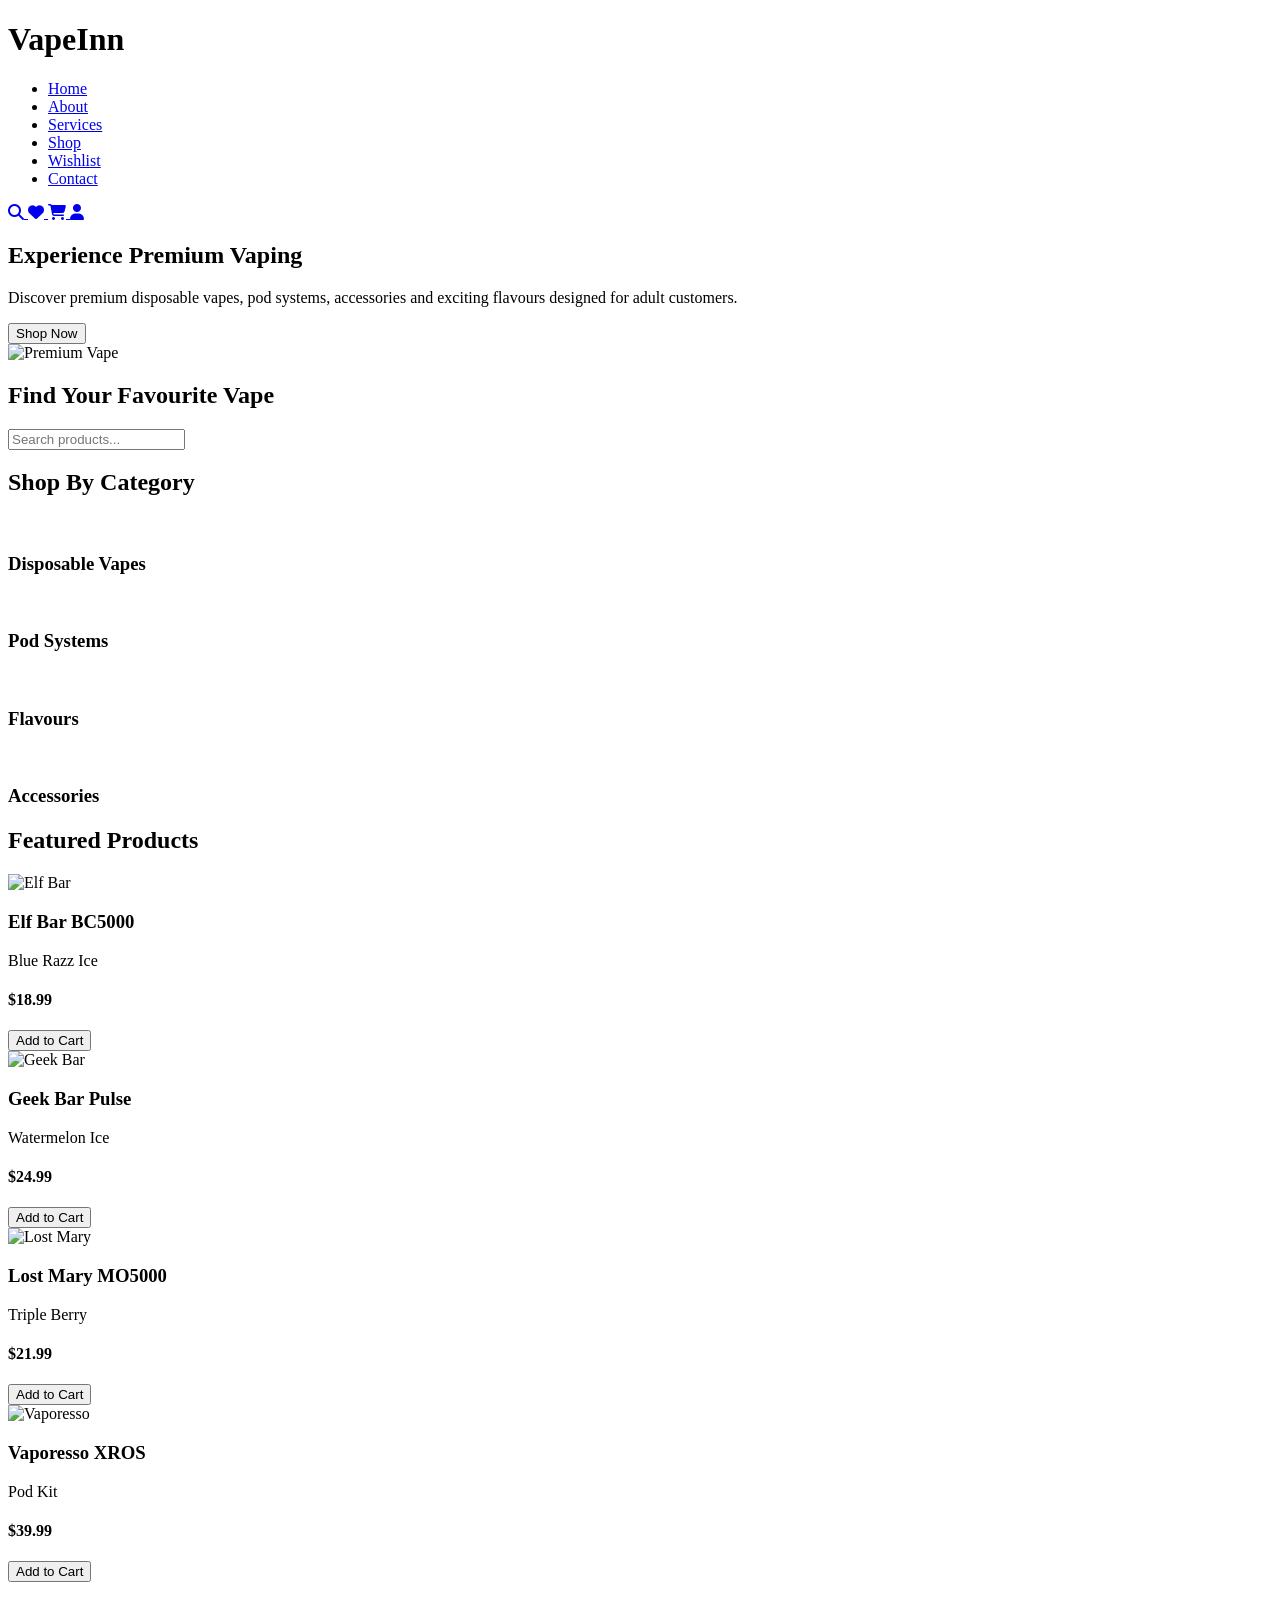
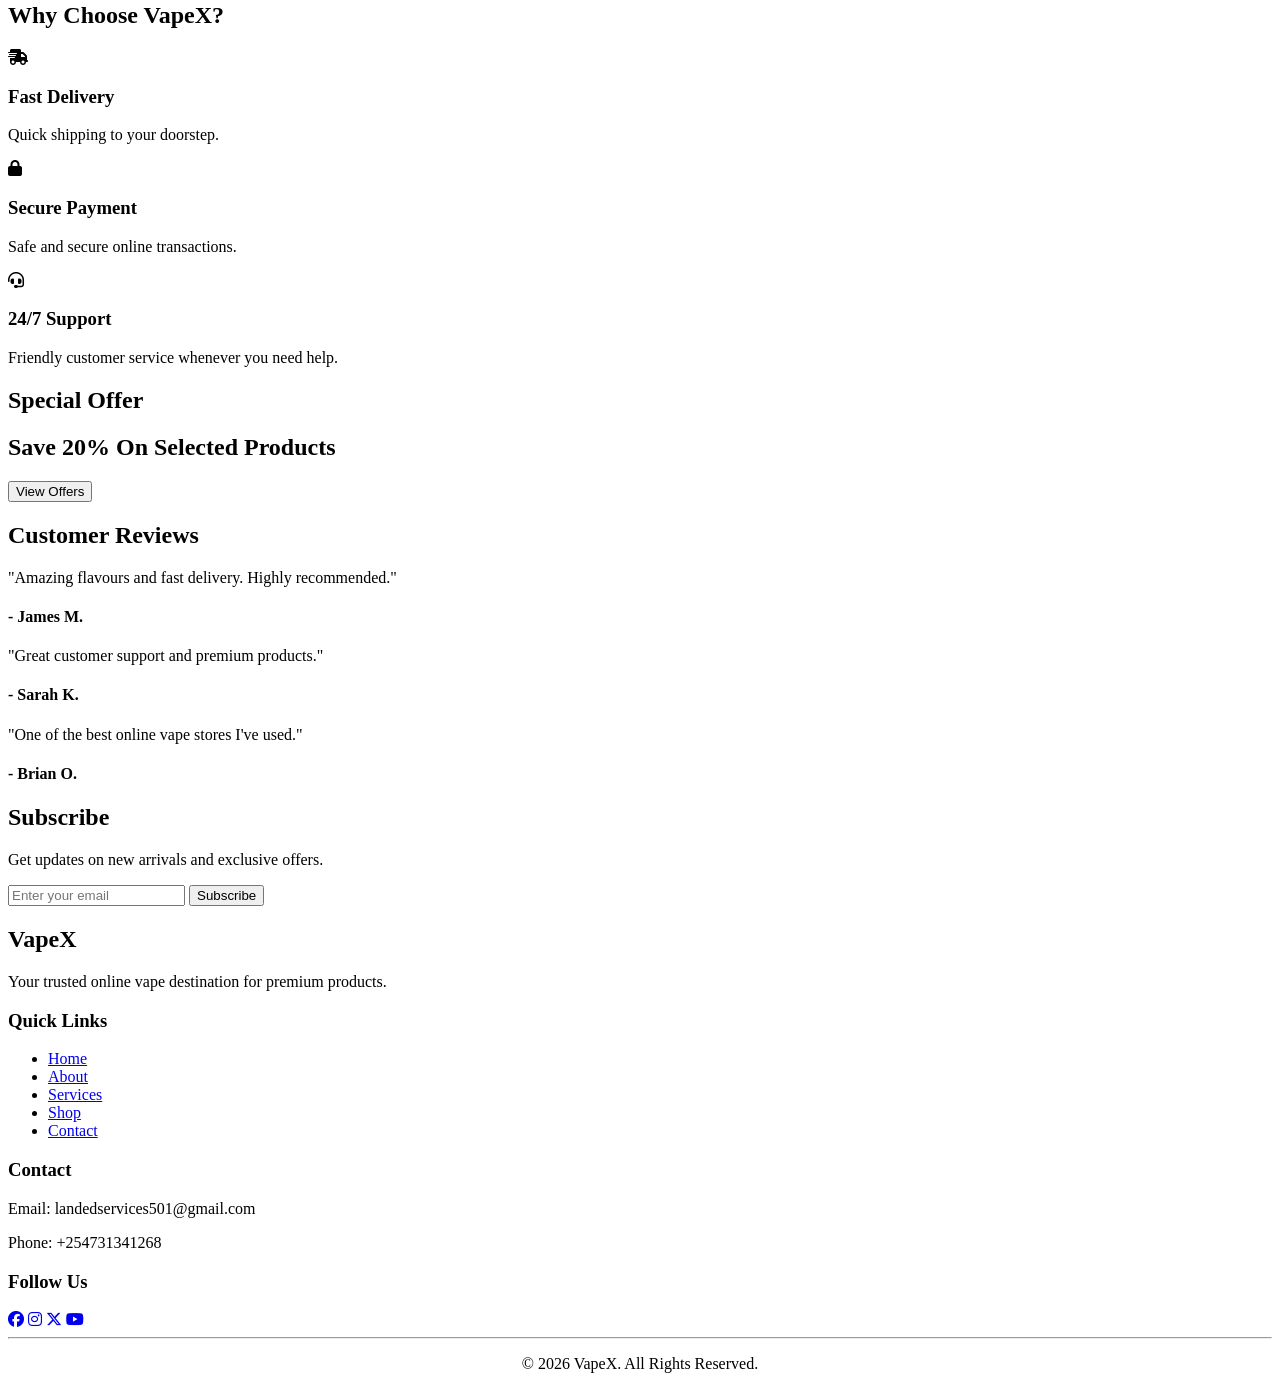
==== index.html @ 037d100e "Created a indx file and added some code in it" ====
<!DOCTYPE html>
<html lang="en">
<head>
    <meta charset="UTF-8">
    <meta name="viewport" content="width=device-width, initial-scale=1.0">
    <title>VapeInn - Premium Vape Store</title>

    <link rel="stylesheet" href="css/style.css">    <!-- Font Awesome -->
    <link rel="stylesheet" href="https://cdnjs.cloudflare.com/ajax/libs/font-awesome/6.5.2/css/all.min.css">

    <!-- Google Font -->
    <link href="https://fonts.googleapis.com/css2?family=Poppins:wght@300;400;500;600;700&display=swap" rel="stylesheet">
</head>

<body>

<!-- ================= HEADER ================= -->

<header>

    <div class="logo">
        <h1>VapeInn</h1>
    </div>

    <nav>

        <ul>

            <li><a href="index.html">Home</a></li>

            <li><a href="about.html">About</a></li>

            <li><a href="services.html">Services</a></li>

            <li><a href="shop.html">Shop</a></li>

            <li><a href="wishlist.html">Wishlist</a></li>

            <li><a href="contact.html">Contact</a></li>

        </ul>

    </nav>

    <div class="header-icons">

        <a href="#">
            <i class="fas fa-search"></i>
        </a>

        <a href="wishlist.html">
            <i class="fas fa-heart"></i>
        </a>

        <a href="cart.html">
            <i class="fas fa-shopping-cart"></i>
        </a>

        <a href="login.html">
            <i class="fas fa-user"></i>
        </a>

    </div>

</header>

<section class="hero">

    <div class="hero-text">

        <h1>Experience Premium Vaping</h1>

        <p>
            Discover premium disposable vapes, pod systems,
            accessories and exciting flavours designed for adult customers.
        </p>

        <a href="shop.html">
            <button>Shop Now</button>
        </a>

    </div>

    <div class="hero-image">

        <img src="images/f7c59d600135979dc2bae67d00e0e4b2.jpg" alt="Premium Vape">

    </div>

</section>

<!-- ================= SEARCH ================= -->

<section class="search-section">

    <h2>Find Your Favourite Vape</h2>

    <input
        type="text"
        placeholder="Search products..."
        id="search">

</section>

<!-- ================= CATEGORIES ================= -->

<section class="categories">

    <h2>Shop By Category</h2>

    <div class="category-container">

        <div class="category-card">
            <img src="images/disposal vapes.jpg" alt="">
            <h3>Disposable Vapes</h3>
        </div>

        <div class="category-card">
            <img src="images/pod vapes.jpg" alt="">
            <h3>Pod Systems</h3>
        </div>

        <div class="category-card">
            <img src="images/flavours.jpg" alt="">
            <h3>Flavours</h3>
        </div>

        <div class="category-card">
            <img src="images/accessories.jpg" alt="">
            <h3>Accessories</h3>
        </div>

    </div>

</section>

<!-- ================= FEATURED PRODUCTS ================= -->

<section class="featured-products">

    <h2>Featured Products</h2>

    <div class="products">

        <!-- Product 1 -->

        <article class="product-card">

            <img src="images/Elf Bar BC5000 Blue Razz Ice.jpg" alt="Elf Bar">

            <h3>Elf Bar BC5000</h3>

            <p>Blue Razz Ice</p>

            <h4>$18.99</h4>

            <button>Add to Cart</button>

        </article>

        <!-- Product 2 -->

        <article class="product-card">

            <img src="images/Geek Bar Pulse 7500 Watermelon Ice.jpg" alt="Geek Bar">

            <h3>Geek Bar Pulse</h3>

            <p>Watermelon Ice</p>

            <h4>$24.99</h4>

            <button>Add to Cart</button>

        </article>

        <!-- Product 3 -->

        <article class="product-card">

            <img src="images/Lost Mary Ultrasonic 35K Disposable Vape (5%, 35000 Puffs).jpg" alt="Lost Mary">

            <h3>Lost Mary MO5000</h3>

            <p>Triple Berry</p>

            <h4>$21.99</h4>

            <button>Add to Cart</button>

        </article>

        <!-- Product 4 -->

        <article class="product-card">

            <img src="images/Vaporesso XROS 3 Nano Pod System Kit _ Vape Starter Kit.jpg" alt="Vaporesso">

            <h3>Vaporesso XROS</h3>

            <p>Pod Kit</p>

            <h4>$39.99</h4>

            <button>Add to Cart</button>

        </article>

    </div>

</section>

<!-- ================= WHY CHOOSE US ================= -->

<section class="why-us">

    <h2>Why Choose VapeX?</h2>

    <div class="features">

        <div class="feature">

            <i class="fas fa-shipping-fast"></i>

            <h3>Fast Delivery</h3>

            <p>Quick shipping to your doorstep.</p>

        </div>

        <div class="feature">

            <i class="fas fa-lock"></i>

            <h3>Secure Payment</h3>

            <p>Safe and secure online transactions.</p>

        </div>

        <div class="feature">

            <i class="fas fa-headset"></i>

            <h3>24/7 Support</h3>

            <p>Friendly customer service whenever you need help.</p>

        </div>

    </div>

</section>

<!-- ================= SPECIAL OFFER ================= -->

<section class="offer">

    <h2>Special Offer</h2>

    <h1>Save 20% On Selected Products</h1>

    <a href="shop.html">

        <button>View Offers</button>

    </a>

</section>

<!-- ================= TESTIMONIALS ================= -->

<section class="testimonials">

    <h2>Customer Reviews</h2>

    <div class="testimonial-container">

        <div class="testimonial">

            <p>
                "Amazing flavours and fast delivery.
                Highly recommended."
            </p>

            <h4>- James M.</h4>

        </div>

        <div class="testimonial">

            <p>
                "Great customer support and premium products."
            </p>

            <h4>- Sarah K.</h4>

        </div>

        <div class="testimonial">

            <p>
                "One of the best online vape stores I've used."
            </p>

            <h4>- Brian O.</h4>

        </div>

    </div>

</section>

<!-- ================= NEWSLETTER ================= -->

<section class="newsletter">

    <h2>Subscribe</h2>

    <p>
        Get updates on new arrivals and exclusive offers.
    </p>

    <form>

        <input
            type="email"
            placeholder="Enter your email">

        <button type="submit">

            Subscribe

        </button>

    </form>

</section>

<!-- ================= FOOTER ================= -->

<footer>

    <div class="footer-about">

        <h2>VapeX</h2>

        <p>
            Your trusted online vape destination for premium products.
        </p>

    </div>

    <div class="footer-links">

        <h3>Quick Links</h3>

        <ul>

            <li><a href="index.html">Home</a></li>

            <li><a href="about.html">About</a></li>

            <li><a href="services.html">Services</a></li>

            <li><a href="shop.html">Shop</a></li>

            <li><a href="contact.html">Contact</a></li>

        </ul>

    </div>

    <div class="footer-contact">

        <h3>Contact</h3>

        <p>Email: landedservices501@gmail.com</p>

        <p>Phone: +254731341268</p>

    </div>

    <div class="footer-social">

        <h3>Follow Us</h3>

        <a href="#"><i class="fab fa-facebook"></i></a>

        <a href="#"><i class="fab fa-instagram"></i></a>

        <a href="#"><i class="fab fa-x-twitter"></i></a>

        <a href="#"><i class="fab fa-youtube"></i></a>

    </div>

    <hr>

    <p align="center">
        © 2026 VapeX. All Rights Reserved.
    </p>

</footer>

</body>
</html>
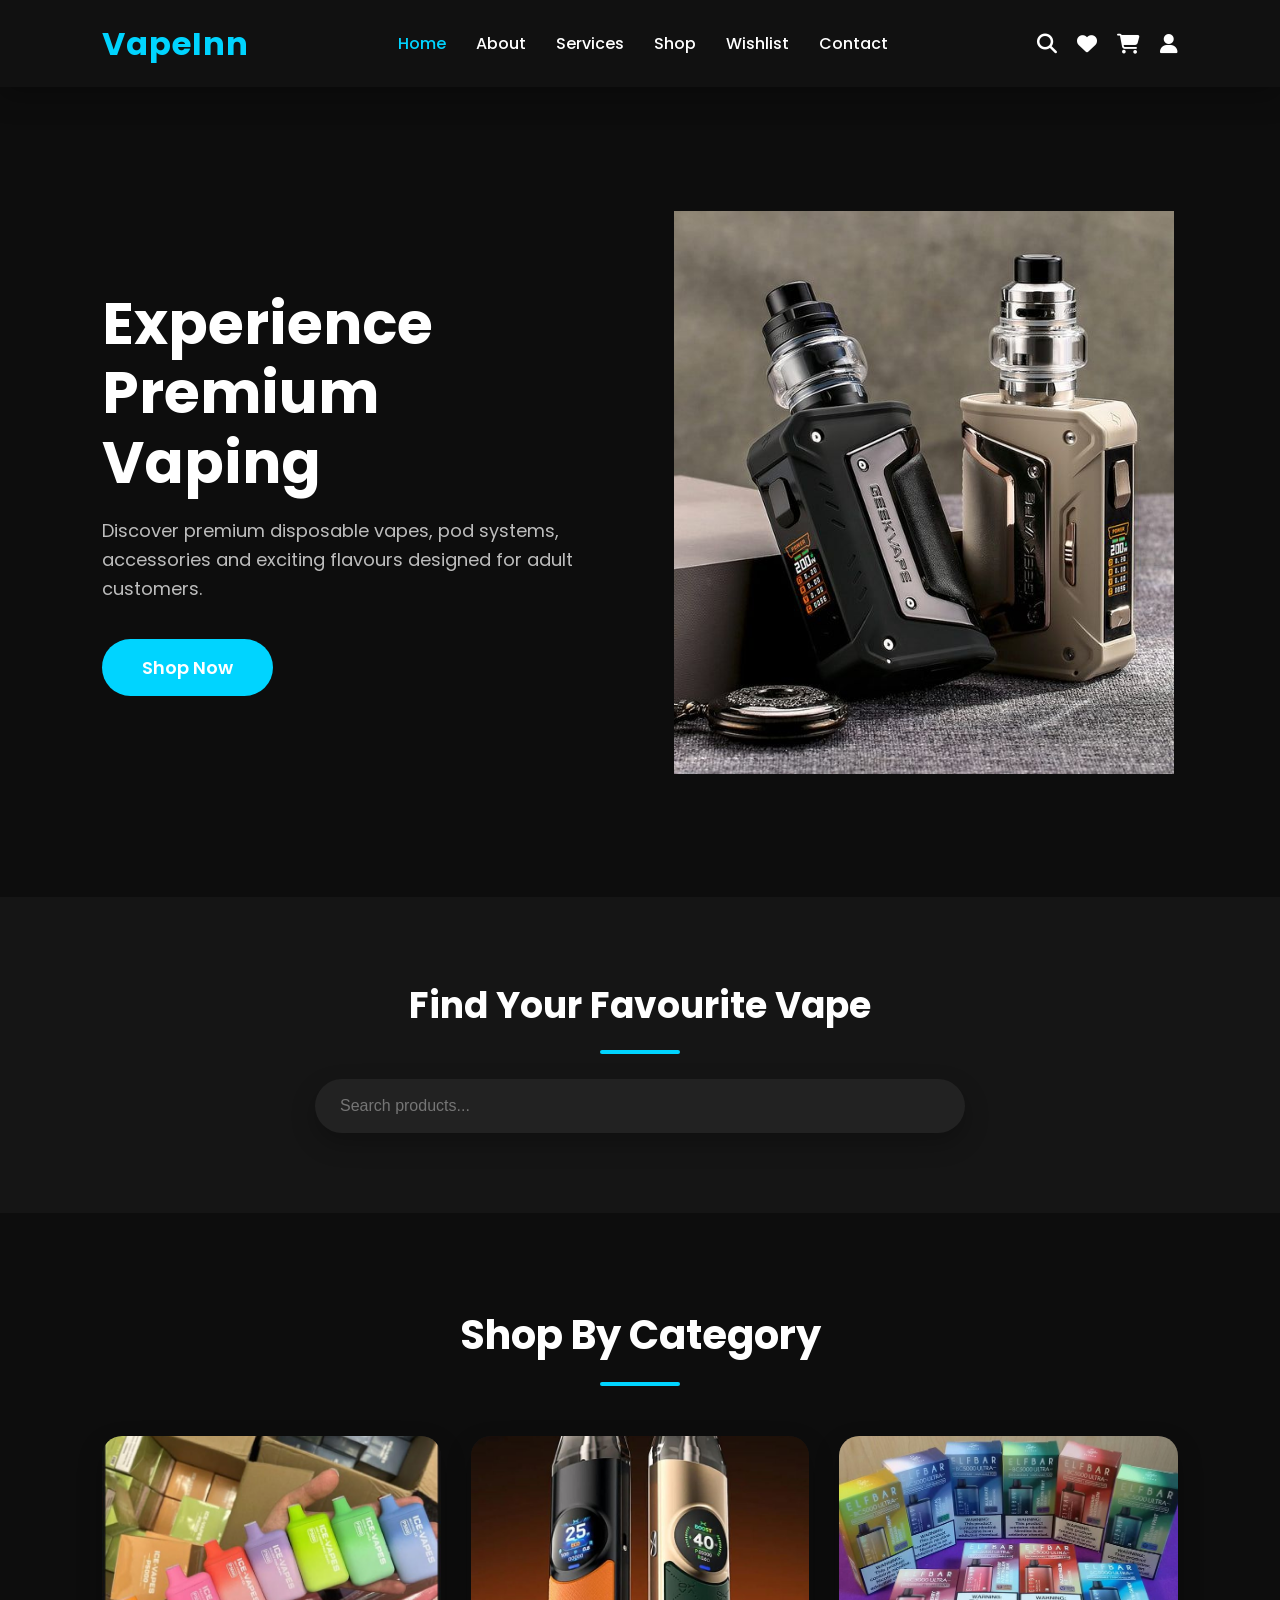
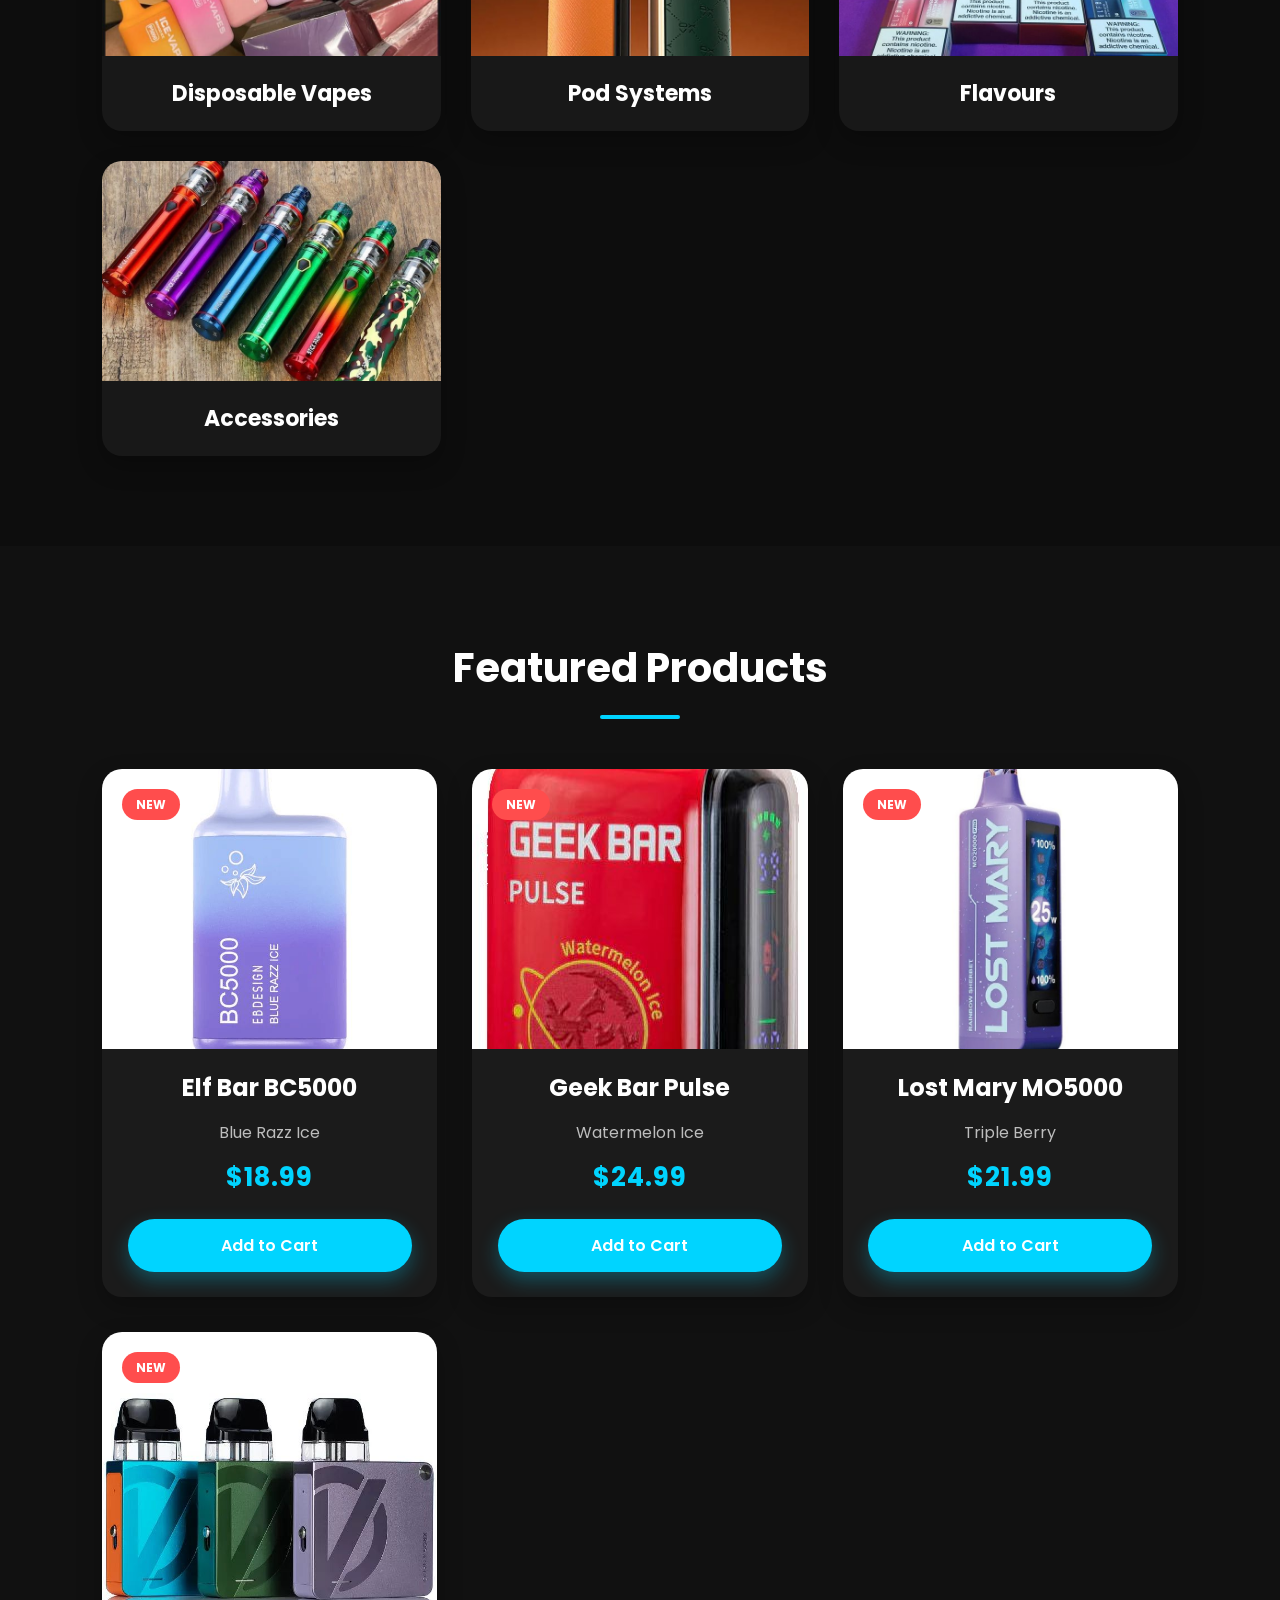
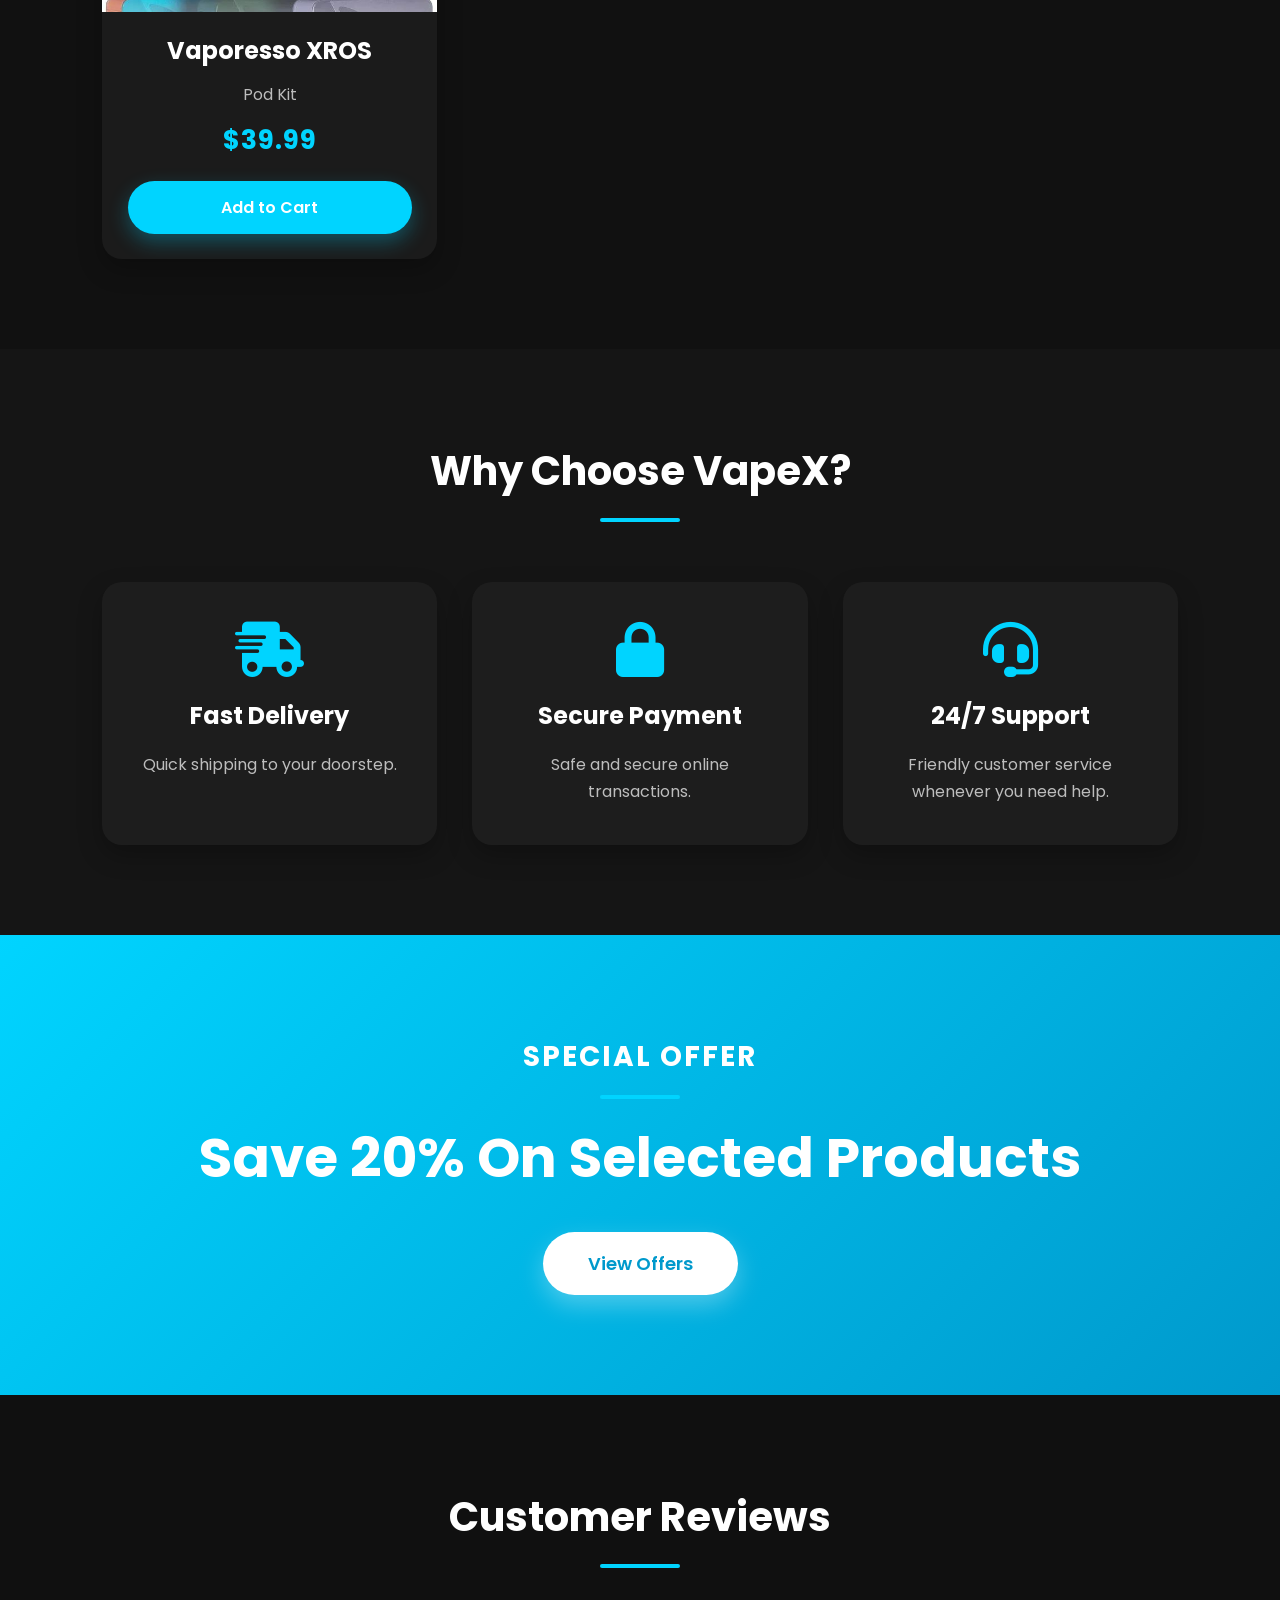
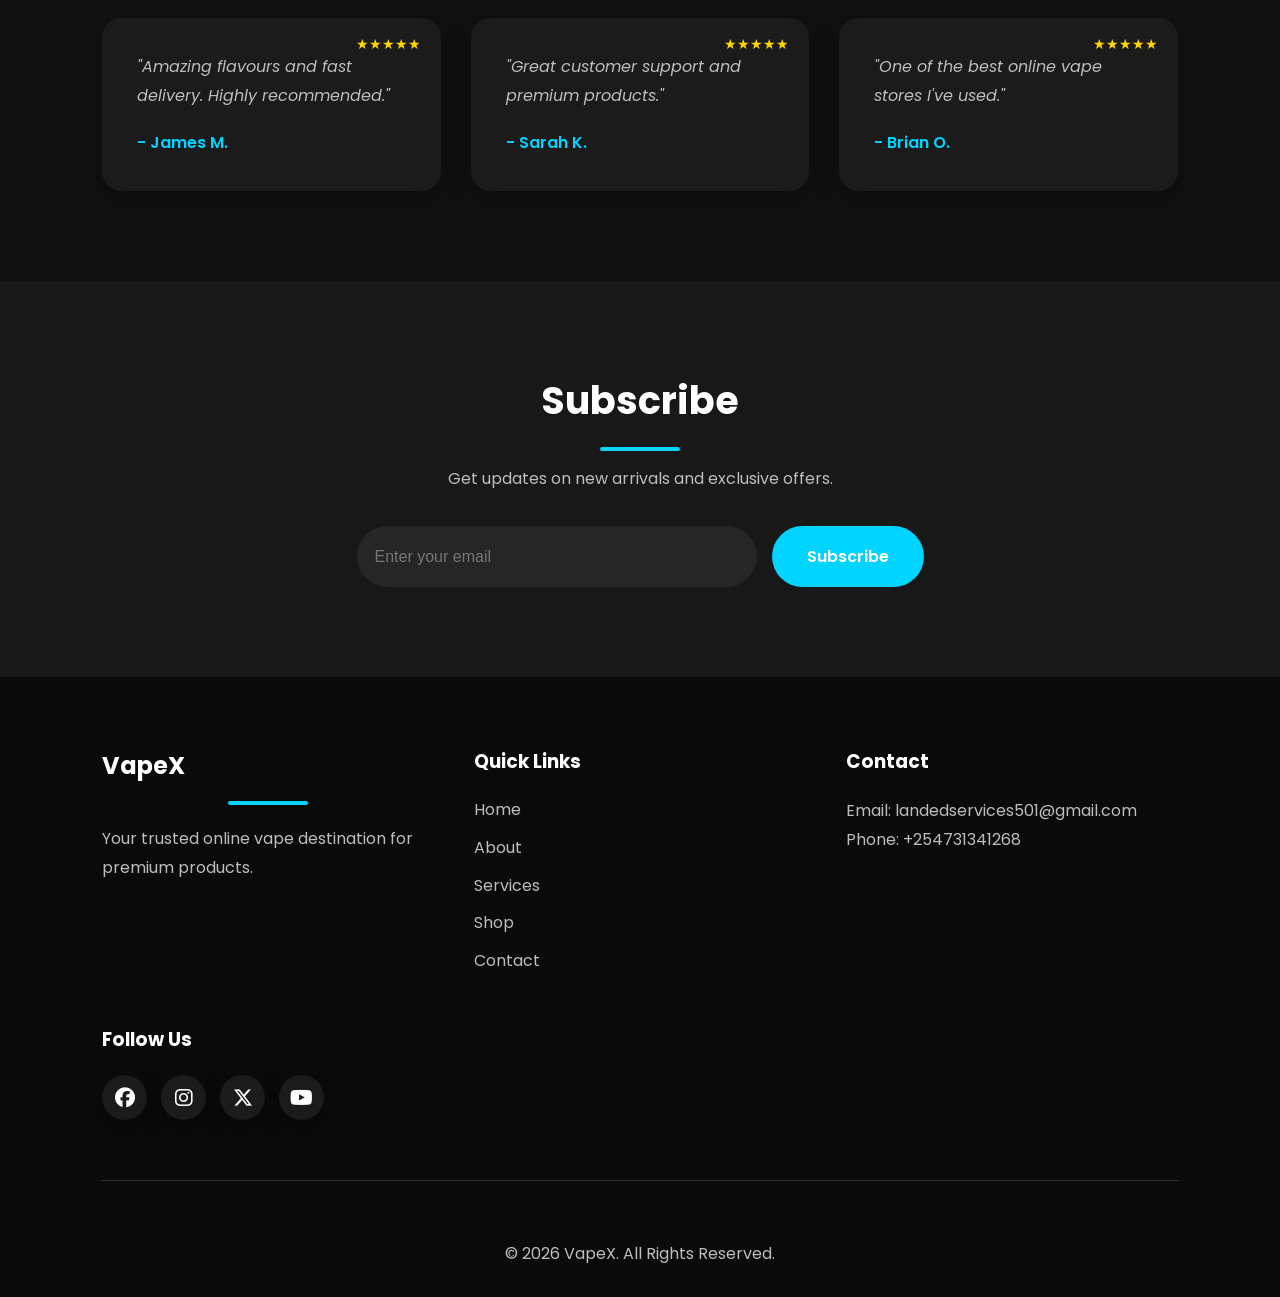
==== commit e7701657: "Added a connector for script.js" ====
--- a/index.html
+++ b/index.html
@@ -402,6 +402,6 @@
     </p>
 
 </footer>
-
+<script src="js/script.js"></script>
 </body>
 </html>
--- a/css/style.css
+++ b/css/style.css
@@ -0,0 +1,1558 @@
+/* ===================================
+   GOOGLE FONT
+=================================== */
+@import url('https://fonts.googleapis.com/css2?family=Poppins:wght@300;400;500;600;700;800&display=swap');
+
+/* ===================================
+   CSS VARIABLES
+=================================== */
+:root{
+    --primary:#00d4ff;
+    --secondary:#0099cc;
+    --dark:#0d0d0d;
+    --dark-light:#1a1a1a;
+    --white:#ffffff;
+    --gray:#bdbdbd;
+    --light:#f5f5f5;
+    --shadow:0 10px 25px rgba(0,0,0,.25);
+    --transition:.3s ease;
+}
+
+/* ===================================
+   RESET
+=================================== */
+*{
+    margin:0;
+    padding:0;
+    box-sizing:border-box;
+}
+
+html{
+    scroll-behavior:smooth;
+}
+
+body{
+    font-family:'Poppins',sans-serif;
+    background:var(--dark);
+    color:var(--white);
+    line-height:1.6;
+}
+
+img{
+    width:100%;
+    display:block;
+}
+
+a{
+    text-decoration:none;
+    color:inherit;
+}
+
+ul{
+    list-style:none;
+}
+
+button{
+    cursor:pointer;
+    border:none;
+    font-family:inherit;
+}
+
+/* ===================================
+   HEADER
+=================================== */
+header{
+    width:100%;
+    display:flex;
+    justify-content:space-between;
+    align-items:center;
+    padding:18px 8%;
+    background:#111;
+    position:sticky;
+    top:0;
+    z-index:1000;
+    box-shadow:var(--shadow);
+}
+
+/* Logo */
+.logo h1{
+    color:var(--primary);
+    font-size:32px;
+    font-weight:700;
+    letter-spacing:1px;
+}
+
+/* ===================================
+   NAVIGATION
+=================================== */
+
+nav ul{
+    display:flex;
+    gap:30px;
+}
+
+nav ul li a{
+    color:white;
+    font-size:16px;
+    font-weight:500;
+    transition:var(--transition);
+    position:relative;
+}
+
+/* Hover underline */
+
+nav ul li a::after{
+    content:"";
+    position:absolute;
+    left:0;
+    bottom:-6px;
+    width:0;
+    height:2px;
+    background:var(--primary);
+    transition:.3s;
+}
+
+nav ul li a:hover::after{
+    width:100%;
+}
+
+nav ul li a:hover{
+    color:var(--primary);
+}
+
+/* ===================================
+   HEADER ICONS
+=================================== */
+
+.header-icons{
+    display:flex;
+    gap:20px;
+}
+
+.header-icons a{
+    color:white;
+    font-size:20px;
+    transition:var(--transition);
+}
+
+.header-icons a:hover{
+    color:var(--primary);
+    transform:translateY(-3px);
+}
+
+/* ===================================
+   HERO SECTION
+=================================== */
+
+.hero{
+    display:flex;
+    justify-content:space-between;
+    align-items:center;
+    min-height:90vh;
+    padding:60px 8%;
+    gap:60px;
+}
+
+.hero-text{
+    flex:1;
+}
+
+.hero-text h1{
+    font-size:58px;
+    line-height:1.2;
+    margin-bottom:20px;
+}
+
+.hero-text p{
+    color:var(--gray);
+    font-size:18px;
+    margin-bottom:35px;
+    max-width:550px;
+}
+
+/* Hero Button */
+
+.hero-text button{
+    background:var(--primary);
+    color:white;
+    padding:15px 40px;
+    border-radius:40px;
+    font-size:18px;
+    font-weight:600;
+    transition:var(--transition);
+}
+
+.hero-text button:hover{
+    background:var(--secondary);
+    transform:translateY(-4px);
+}
+
+/* Hero Image */
+
+.hero-image{
+    flex:1;
+    display:flex;
+    justify-content:center;
+}
+
+.hero-image img{
+    max-width:500px;
+    animation:float 4s ease-in-out infinite;
+}
+
+/* Floating Animation */
+
+@keyframes float{
+
+    0%{
+        transform:translateY(0);
+    }
+
+    50%{
+        transform:translateY(-20px);
+    }
+
+    100%{
+        transform:translateY(0);
+    }
+
+}
+
+/* ===================================
+   RESPONSIVE DESIGN
+=================================== */
+
+@media(max-width:991px){
+
+    header{
+        flex-direction:column;
+        gap:20px;
+    }
+
+    nav ul{
+        gap:18px;
+        flex-wrap:wrap;
+        justify-content:center;
+    }
+
+    .hero{
+        flex-direction:column;
+        text-align:center;
+    }
+
+    .hero-text h1{
+        font-size:42px;
+    }
+
+    .hero-text p{
+        margin:auto;
+        margin-bottom:30px;
+    }
+
+    .hero-image img{
+        max-width:350px;
+    }
+
+}
+
+@media(max-width:576px){
+
+    .logo h1{
+        font-size:28px;
+    }
+
+    nav ul{
+        flex-direction:column;
+        gap:15px;
+    }
+
+    .hero{
+        padding:40px 5%;
+    }
+
+    .hero-text h1{
+        font-size:34px;
+    }
+
+    .hero-text p{
+        font-size:16px;
+    }
+
+    .hero-text button{
+        width:100%;
+    }
+
+}
+
+/* ===================================
+   SEARCH SECTION
+=================================== */
+
+.search-section{
+    padding:80px 8%;
+    text-align:center;
+    background:#151515;
+}
+
+.search-section h2{
+    font-size:36px;
+    margin-bottom:25px;
+    color:var(--white);
+}
+
+.search-section input{
+    width:100%;
+    max-width:650px;
+    padding:18px 25px;
+    border:none;
+    outline:none;
+    border-radius:50px;
+    font-size:16px;
+    background:#222;
+    color:#fff;
+    box-shadow:var(--shadow);
+    transition:var(--transition);
+}
+
+.search-section input:focus{
+    border:2px solid var(--primary);
+}
+
+/* ===================================
+   CATEGORIES
+=================================== */
+
+.categories{
+    padding:90px 8%;
+}
+
+.categories h2{
+    text-align:center;
+    font-size:40px;
+    margin-bottom:50px;
+}
+
+.category-container{
+    display:grid;
+    grid-template-columns:repeat(auto-fit,minmax(250px,1fr));
+    gap:30px;
+}
+
+.category-card{
+    background:#181818;
+    border-radius:20px;
+    overflow:hidden;
+    box-shadow:var(--shadow);
+    transition:var(--transition);
+    cursor:pointer;
+}
+
+.category-card:hover{
+    transform:translateY(-12px);
+}
+
+.category-card img{
+    height:220px;
+    object-fit:cover;
+}
+
+.category-card h3{
+    text-align:center;
+    padding:20px;
+    font-size:22px;
+}
+
+/* ===================================
+   FEATURED PRODUCTS
+=================================== */
+
+.featured-products{
+    padding:90px 8%;
+    background:#111;
+}
+
+.featured-products h2{
+    text-align:center;
+    font-size:40px;
+    margin-bottom:50px;
+}
+
+.products{
+    display:grid;
+    grid-template-columns:repeat(auto-fit,minmax(260px,1fr));
+    gap:35px;
+}
+
+/* Product Card */
+
+.product-card{
+
+    background:#1b1b1b;
+
+    border-radius:20px;
+
+    overflow:hidden;
+
+    box-shadow:var(--shadow);
+
+    transition:.4s;
+
+    text-align:center;
+
+    position:relative;
+
+}
+
+.product-card:hover{
+
+    transform:translateY(-12px);
+
+}
+
+.product-card img{
+
+    width:100%;
+
+    height:280px;
+
+    object-fit:cover;
+
+}
+
+.product-card h3{
+
+    margin-top:20px;
+
+    font-size:24px;
+
+}
+
+.product-card p{
+
+    color:var(--gray);
+
+    margin:12px 0;
+
+    font-size:16px;
+
+}
+
+.product-card h4{
+
+    color:var(--primary);
+
+    font-size:26px;
+
+    margin-bottom:20px;
+
+}
+
+/* Product Button */
+
+.product-card button{
+
+    width:85%;
+
+    margin-bottom:25px;
+
+    padding:14px;
+
+    border-radius:40px;
+
+    background:var(--primary);
+
+    color:white;
+
+    font-size:16px;
+
+    font-weight:600;
+
+    transition:var(--transition);
+
+}
+
+.product-card button:hover{
+
+    background:var(--secondary);
+
+}
+
+/* Product Badge */
+
+.product-card::before{
+
+    content:"NEW";
+
+    position:absolute;
+
+    top:20px;
+
+    left:20px;
+
+    background:#ff4d4d;
+
+    color:white;
+
+    padding:6px 14px;
+
+    border-radius:20px;
+
+    font-size:12px;
+
+    font-weight:bold;
+
+}
+
+/* ===================================
+   PRODUCT IMAGE ZOOM
+=================================== */
+
+.product-card{
+
+    overflow:hidden;
+
+}
+
+.product-card img{
+
+    transition:.4s;
+
+}
+
+.product-card:hover img{
+
+    transform:scale(1.08);
+
+}
+
+/* ===================================
+   RESPONSIVE
+=================================== */
+
+@media(max-width:991px){
+
+.search-section h2{
+
+    font-size:30px;
+
+}
+
+.categories h2{
+
+    font-size:34px;
+
+}
+
+.featured-products h2{
+
+    font-size:34px;
+
+}
+
+}
+
+@media(max-width:768px){
+
+.category-container{
+
+    grid-template-columns:repeat(auto-fit,minmax(220px,1fr));
+
+}
+
+.products{
+
+    grid-template-columns:repeat(auto-fit,minmax(220px,1fr));
+
+}
+
+.product-card img{
+
+    height:240px;
+
+}
+
+}
+
+@media(max-width:576px){
+
+.search-section{
+
+    padding:60px 5%;
+
+}
+
+.categories{
+
+    padding:60px 5%;
+
+}
+
+.featured-products{
+
+    padding:60px 5%;
+
+}
+
+.search-section input{
+
+    font-size:15px;
+
+}
+
+.category-card h3{
+
+    font-size:20px;
+
+}
+
+.product-card h3{
+
+    font-size:22px;
+
+}
+
+.product-card h4{
+
+    font-size:22px;
+
+}
+
+.product-card button{
+
+    width:90%;
+
+}
+
+}
+
+/* ===================================
+   WHY CHOOSE US
+=================================== */
+
+.why-us{
+    padding:90px 8%;
+    background:#151515;
+    text-align:center;
+}
+
+.why-us h2{
+    font-size:40px;
+    margin-bottom:60px;
+}
+
+.features{
+    display:grid;
+    grid-template-columns:repeat(auto-fit,minmax(280px,1fr));
+    gap:35px;
+}
+
+.feature{
+    background:#1d1d1d;
+    padding:40px 30px;
+    border-radius:20px;
+    transition:var(--transition);
+    box-shadow:var(--shadow);
+}
+
+.feature:hover{
+    transform:translateY(-10px);
+}
+
+.feature i{
+    font-size:55px;
+    color:var(--primary);
+    margin-bottom:20px;
+}
+
+.feature h3{
+    font-size:24px;
+    margin-bottom:15px;
+}
+
+.feature p{
+    color:var(--gray);
+    font-size:16px;
+    line-height:1.7;
+}
+
+/* ===================================
+   SPECIAL OFFER
+=================================== */
+
+.offer{
+    padding:100px 8%;
+    text-align:center;
+    background:linear-gradient(135deg,#00d4ff,#0099cc);
+    color:white;
+}
+
+.offer h2{
+    font-size:28px;
+    margin-bottom:15px;
+    text-transform:uppercase;
+    letter-spacing:2px;
+}
+
+.offer h1{
+    font-size:55px;
+    margin-bottom:30px;
+    font-weight:700;
+}
+
+.offer button{
+    padding:18px 45px;
+    background:white;
+    color:#0099cc;
+    border:none;
+    border-radius:50px;
+    font-size:18px;
+    font-weight:600;
+    transition:var(--transition);
+}
+
+.offer button:hover{
+    background:#111;
+    color:white;
+    transform:translateY(-4px);
+}
+
+/* ===================================
+   TESTIMONIALS
+=================================== */
+
+.testimonials{
+    padding:90px 8%;
+    background:#101010;
+}
+
+.testimonials h2{
+    text-align:center;
+    font-size:40px;
+    margin-bottom:50px;
+}
+
+.testimonial-container{
+    display:grid;
+    grid-template-columns:repeat(auto-fit,minmax(300px,1fr));
+    gap:30px;
+}
+
+.testimonial{
+    background:#1b1b1b;
+    padding:35px;
+    border-radius:20px;
+    box-shadow:var(--shadow);
+    transition:var(--transition);
+}
+
+.testimonial:hover{
+    transform:translateY(-10px);
+}
+
+.testimonial p{
+    color:var(--gray);
+    font-style:italic;
+    margin-bottom:20px;
+    line-height:1.8;
+}
+
+.testimonial h4{
+    color:var(--primary);
+    font-weight:600;
+}
+
+/* ===================================
+   NEWSLETTER
+=================================== */
+
+.newsletter{
+    padding:90px 8%;
+    text-align:center;
+    background:#181818;
+}
+
+.newsletter h2{
+    font-size:38px;
+    margin-bottom:15px;
+}
+
+.newsletter p{
+    color:var(--gray);
+    margin-bottom:35px;
+}
+
+.newsletter form{
+    display:flex;
+    justify-content:center;
+    flex-wrap:wrap;
+    gap:15px;
+}
+
+.newsletter input{
+    width:400px;
+    max-width:100%;
+    padding:18px;
+    border:none;
+    outline:none;
+    border-radius:50px;
+    background:#262626;
+    color:white;
+    font-size:16px;
+}
+
+.newsletter button{
+    padding:18px 35px;
+    border:none;
+    border-radius:50px;
+    background:var(--primary);
+    color:white;
+    font-size:16px;
+    font-weight:600;
+    transition:var(--transition);
+}
+
+.newsletter button:hover{
+    background:var(--secondary);
+}
+
+/* ===================================
+   FOOTER
+=================================== */
+
+footer{
+    background:#0a0a0a;
+    padding:70px 8% 30px;
+    display:grid;
+    grid-template-columns:repeat(auto-fit,minmax(250px,1fr));
+    gap:40px;
+}
+
+footer h2,
+footer h3{
+    margin-bottom:20px;
+}
+
+.footer-about p,
+.footer-contact p{
+    color:var(--gray);
+    line-height:1.8;
+}
+
+.footer-links ul{
+    padding:0;
+}
+
+.footer-links ul li{
+    margin-bottom:12px;
+}
+
+.footer-links a{
+    color:var(--gray);
+    transition:var(--transition);
+}
+
+.footer-links a:hover{
+    color:var(--primary);
+    padding-left:6px;
+}
+
+.footer-social a{
+    display:inline-flex;
+    justify-content:center;
+    align-items:center;
+    width:45px;
+    height:45px;
+    margin-right:10px;
+    border-radius:50%;
+    background:#1b1b1b;
+    color:white;
+    font-size:20px;
+    transition:var(--transition);
+}
+
+.footer-social a:hover{
+    background:var(--primary);
+    transform:translateY(-5px);
+}
+
+footer hr{
+    grid-column:1/-1;
+    border:0;
+    height:1px;
+    background:#333;
+    margin:20px 0;
+}
+
+footer > p{
+    grid-column:1/-1;
+    color:var(--gray);
+    text-align:center;
+}
+
+/* ===================================
+   RESPONSIVE
+=================================== */
+
+@media(max-width:991px){
+
+    .offer h1{
+        font-size:42px;
+    }
+
+    .why-us h2,
+    .testimonials h2,
+    .newsletter h2{
+        font-size:34px;
+    }
+
+}
+
+@media(max-width:768px){
+
+    .newsletter form{
+        flex-direction:column;
+        align-items:center;
+    }
+
+    .newsletter input,
+    .newsletter button{
+        width:100%;
+        max-width:450px;
+    }
+
+    .offer h1{
+        font-size:34px;
+    }
+
+}
+
+@media(max-width:576px){
+
+    .why-us,
+    .offer,
+    .testimonials,
+    .newsletter{
+        padding:60px 5%;
+    }
+
+    .offer h2{
+        font-size:22px;
+    }
+
+    .offer h1{
+        font-size:28px;
+    }
+
+    .feature{
+        padding:30px 20px;
+    }
+
+    .testimonial{
+        padding:25px;
+    }
+
+    footer{
+        padding:50px 5% 20px;
+        text-align:center;
+    }
+
+    .footer-social{
+        display:flex;
+        justify-content:center;
+        gap:10px;
+    }
+}
+
+/*====================================
+    PART 4 - PREMIUM EFFECTS
+====================================*/
+
+/* Scroll Padding */
+
+html{
+    scroll-padding-top:90px;
+}
+
+/* Selection Color */
+
+::selection{
+    background:var(--primary);
+    color:#fff;
+}
+
+/* Custom Scrollbar */
+
+::-webkit-scrollbar{
+    width:10px;
+}
+
+::-webkit-scrollbar-track{
+    background:#111;
+}
+
+::-webkit-scrollbar-thumb{
+    background:var(--primary);
+    border-radius:10px;
+}
+
+::-webkit-scrollbar-thumb:hover{
+    background:var(--secondary);
+}
+
+/* Smooth Transition */
+
+*{
+    transition:
+    background .3s ease,
+    color .3s ease,
+    transform .3s ease,
+    box-shadow .3s ease;
+}
+
+/*====================================
+    IMAGE HOVER
+====================================*/
+
+.category-card img,
+.product-card img{
+
+    transition:transform .5s ease;
+
+}
+
+.category-card:hover img{
+
+    transform:scale(1.08);
+
+}
+
+.product-card:hover img{
+
+    transform:scale(1.1);
+
+}
+
+/*====================================
+    CARD SHADOW
+====================================*/
+
+.category-card:hover,
+.product-card:hover,
+.feature:hover,
+.testimonial:hover{
+
+    box-shadow:
+    0 20px 40px rgba(0,212,255,.2);
+
+}
+
+/*====================================
+    BUTTON ANIMATION
+====================================*/
+
+button{
+
+    position:relative;
+
+    overflow:hidden;
+
+}
+
+button::before{
+
+    content:"";
+
+    position:absolute;
+
+    top:0;
+
+    left:-100%;
+
+    width:100%;
+
+    height:100%;
+
+    background:rgba(255,255,255,.2);
+
+    transition:.5s;
+
+}
+
+button:hover::before{
+
+    left:100%;
+
+}
+
+/*====================================
+    LINKS
+====================================*/
+
+a{
+
+    transition:.3s;
+
+}
+
+a:hover{
+
+    color:var(--primary);
+
+}
+
+/*====================================
+    ICONS
+====================================*/
+
+i{
+
+    transition:.3s;
+
+}
+
+.feature:hover i{
+
+    transform:rotate(10deg) scale(1.1);
+
+}
+
+/*====================================
+    HERO TEXT
+====================================*/
+
+.hero-text h1{
+
+    animation:fadeDown 1s ease;
+
+}
+
+.hero-text p{
+
+    animation:fadeUp 1.2s ease;
+
+}
+
+.hero-text button{
+
+    animation:fadeUp 1.4s ease;
+
+}
+
+.hero-image{
+
+    animation:fadeRight 1.5s ease;
+
+}
+
+/*====================================
+    ANIMATIONS
+====================================*/
+
+@keyframes fadeDown{
+
+from{
+
+opacity:0;
+
+transform:translateY(-40px);
+
+}
+
+to{
+
+opacity:1;
+
+transform:translateY(0);
+
+}
+
+}
+
+@keyframes fadeUp{
+
+from{
+
+opacity:0;
+
+transform:translateY(40px);
+
+}
+
+to{
+
+opacity:1;
+
+transform:translateY(0);
+
+}
+
+}
+
+@keyframes fadeRight{
+
+from{
+
+opacity:0;
+
+transform:translateX(80px);
+
+}
+
+to{
+
+opacity:1;
+
+transform:translateX(0);
+
+}
+
+}
+
+/*====================================
+    SECTION TITLE
+====================================*/
+
+h2{
+
+    position:relative;
+
+}
+
+h2::after{
+
+    content:"";
+
+    display:block;
+
+    width:80px;
+
+    height:4px;
+
+    background:var(--primary);
+
+    margin:15px auto 0;
+
+    border-radius:20px;
+
+}
+
+/*====================================
+    PRODUCT PRICE
+====================================*/
+
+.product-card h4{
+
+    font-weight:700;
+
+    letter-spacing:1px;
+
+}
+
+/*====================================
+    PRODUCT BUTTON
+====================================*/
+
+.product-card button{
+
+    box-shadow:0 8px 20px rgba(0,212,255,.3);
+
+}
+
+.product-card button:hover{
+
+    transform:translateY(-4px);
+
+}
+
+/*====================================
+    FOOTER
+====================================*/
+
+.footer-social a{
+
+    box-shadow:0 8px 20px rgba(0,0,0,.3);
+
+}
+
+.footer-social a:hover{
+
+    box-shadow:0 15px 30px rgba(0,212,255,.4);
+
+}
+
+/*====================================
+    NEWSLETTER
+====================================*/
+
+.newsletter input:focus{
+
+    border:2px solid var(--primary);
+
+}
+
+/*====================================
+    SEARCH
+====================================*/
+
+.search-section input{
+
+    transition:.4s;
+
+}
+
+.search-section input:focus{
+
+    transform:scale(1.02);
+
+}
+
+/*====================================
+    CATEGORY TITLE
+====================================*/
+
+.category-card h3{
+
+    transition:.3s;
+
+}
+
+.category-card:hover h3{
+
+    color:var(--primary);
+
+}
+
+/*====================================
+    TESTIMONIAL
+====================================*/
+
+.testimonial{
+
+    position:relative;
+
+}
+
+.testimonial::before{
+
+    content:"★★★★★";
+
+    position:absolute;
+
+    top:15px;
+
+    right:20px;
+
+    color:gold;
+
+    font-size:14px;
+
+}
+
+/*====================================
+    OFFER BUTTON
+====================================*/
+
+.offer button{
+
+    box-shadow:0 10px 25px rgba(255,255,255,.3);
+
+}
+
+/*====================================
+    MOBILE NAVIGATION
+====================================*/
+
+@media(max-width:768px){
+
+header{
+
+flex-direction:column;
+
+}
+
+nav ul{
+
+flex-direction:column;
+
+align-items:center;
+
+gap:15px;
+
+}
+
+.header-icons{
+
+margin-top:20px;
+
+}
+
+}
+
+/*====================================
+    SMALL DEVICES
+====================================*/
+
+@media(max-width:480px){
+
+.hero-text h1{
+
+font-size:30px;
+
+}
+
+.hero-text p{
+
+font-size:15px;
+
+}
+
+.products{
+
+grid-template-columns:1fr;
+
+}
+
+.category-container{
+
+grid-template-columns:1fr;
+
+}
+
+.features{
+
+grid-template-columns:1fr;
+
+}
+
+.testimonial-container{
+
+grid-template-columns:1fr;
+
+}
+
+footer{
+
+grid-template-columns:1fr;
+
+}
+
+}
+
+/*==================================
+    Sticky Header
+==================================*/
+
+header.sticky{
+
+    background:#111;
+    box-shadow:0 8px 20px rgba(0,0,0,.35);
+
+}
+
+/*==================================
+    Active Navigation
+==================================*/
+
+nav a.active{
+
+    color:var(--primary);
+
+}
+
+/*==================================
+    Scroll To Top
+==================================*/
+
+.scroll-top{
+
+    position:fixed;
+
+    right:25px;
+
+    bottom:25px;
+
+    width:50px;
+
+    height:50px;
+
+    border:none;
+
+    border-radius:50%;
+
+    background:var(--primary);
+
+    color:#fff;
+
+    cursor:pointer;
+
+    opacity:0;
+
+    visibility:hidden;
+
+    transition:.3s;
+
+    z-index:999;
+
+}
+
+.scroll-top.show{
+
+    opacity:1;
+
+    visibility:visible;
+
+}
+
+.scroll-top:hover{
+
+    transform:translateY(-5px);
+
+}
+
+/*==================================
+    Reveal Animation
+==================================*/
+
+.stat-card,
+.summary-card,
+.dashboard-card,
+.product-card,
+.service-card,
+.benefit-card,
+.testimonial-card{
+
+    opacity:0;
+
+    transform:translateY(40px);
+
+    transition:.6s ease;
+
+}
+
+.reveal{
+
+    opacity:1;
+
+    transform:translateY(0);
+
+}
+
+/*==================================
+    Mobile Navigation
+==================================*/
+
+@media(max-width:768px){
+
+nav{
+
+    display:none;
+
+}
+
+nav.show-menu{
+
+    display:block;
+
+}
+
+}
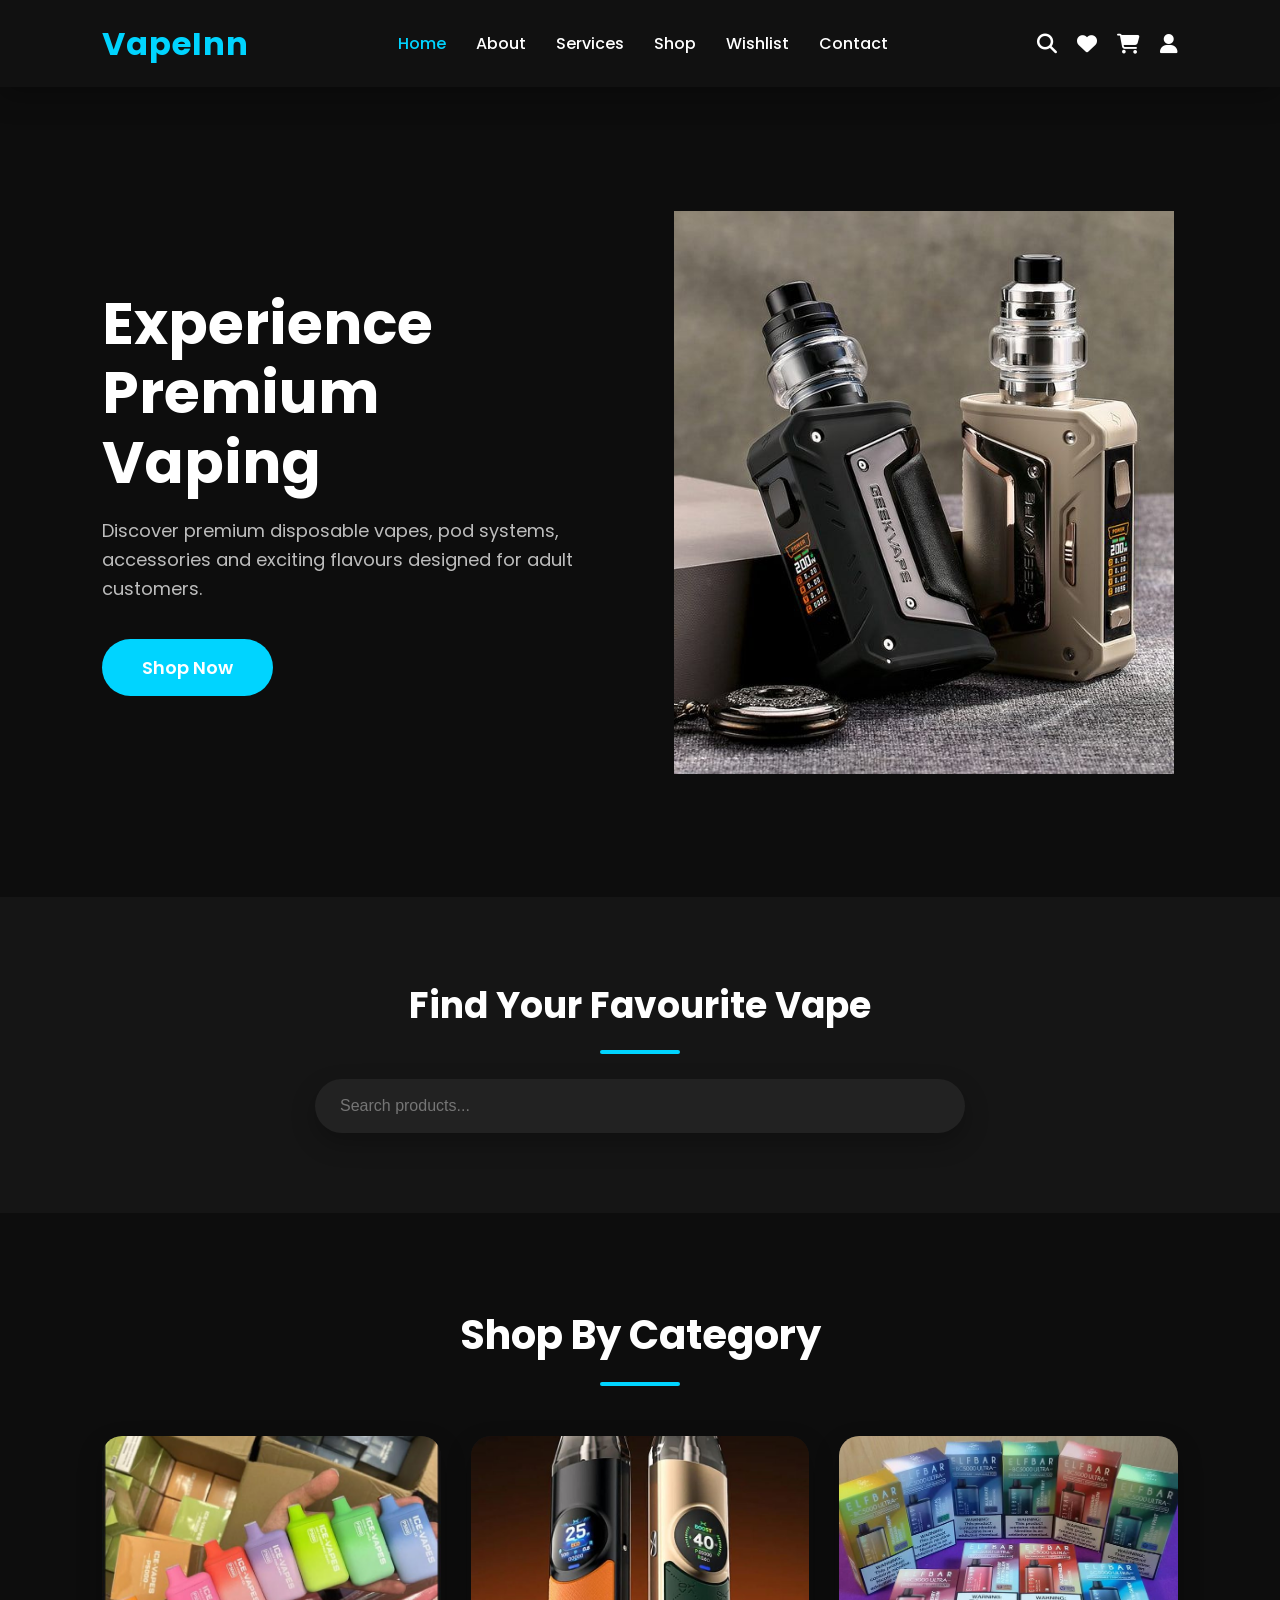
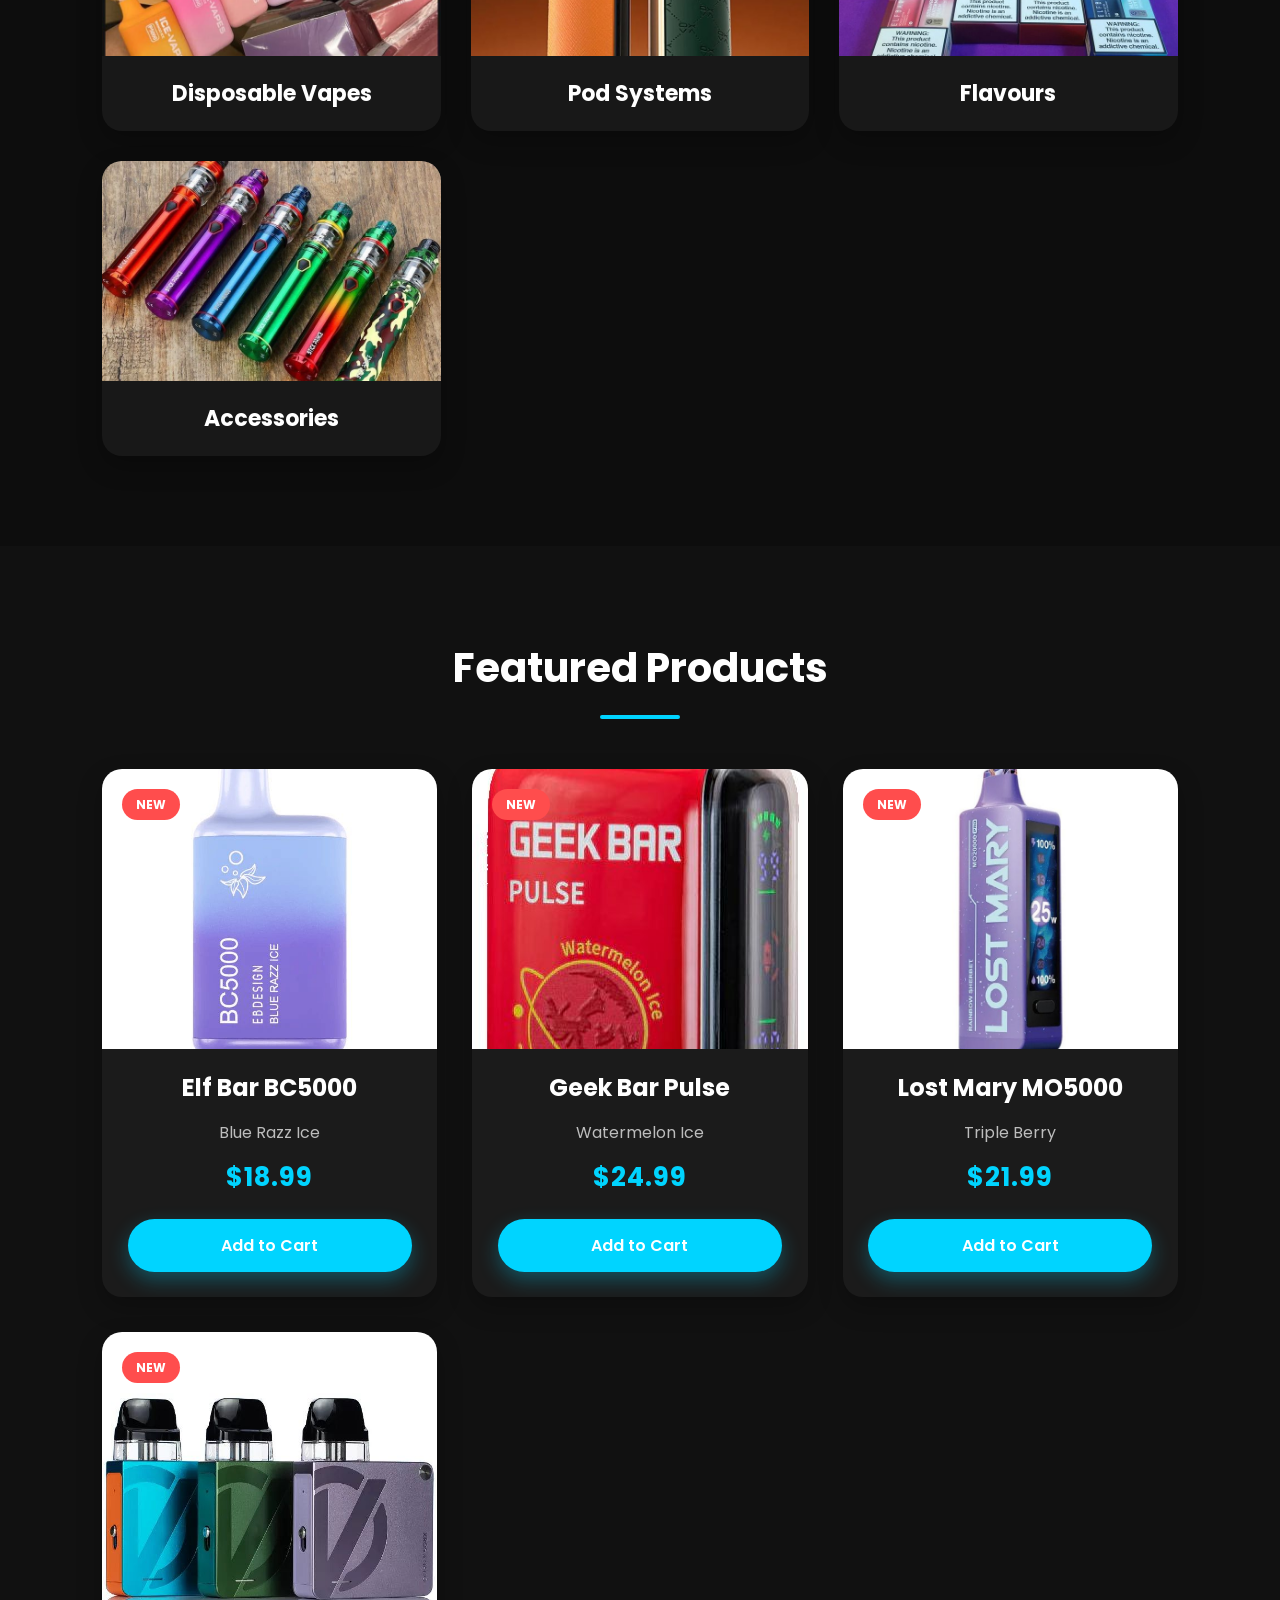
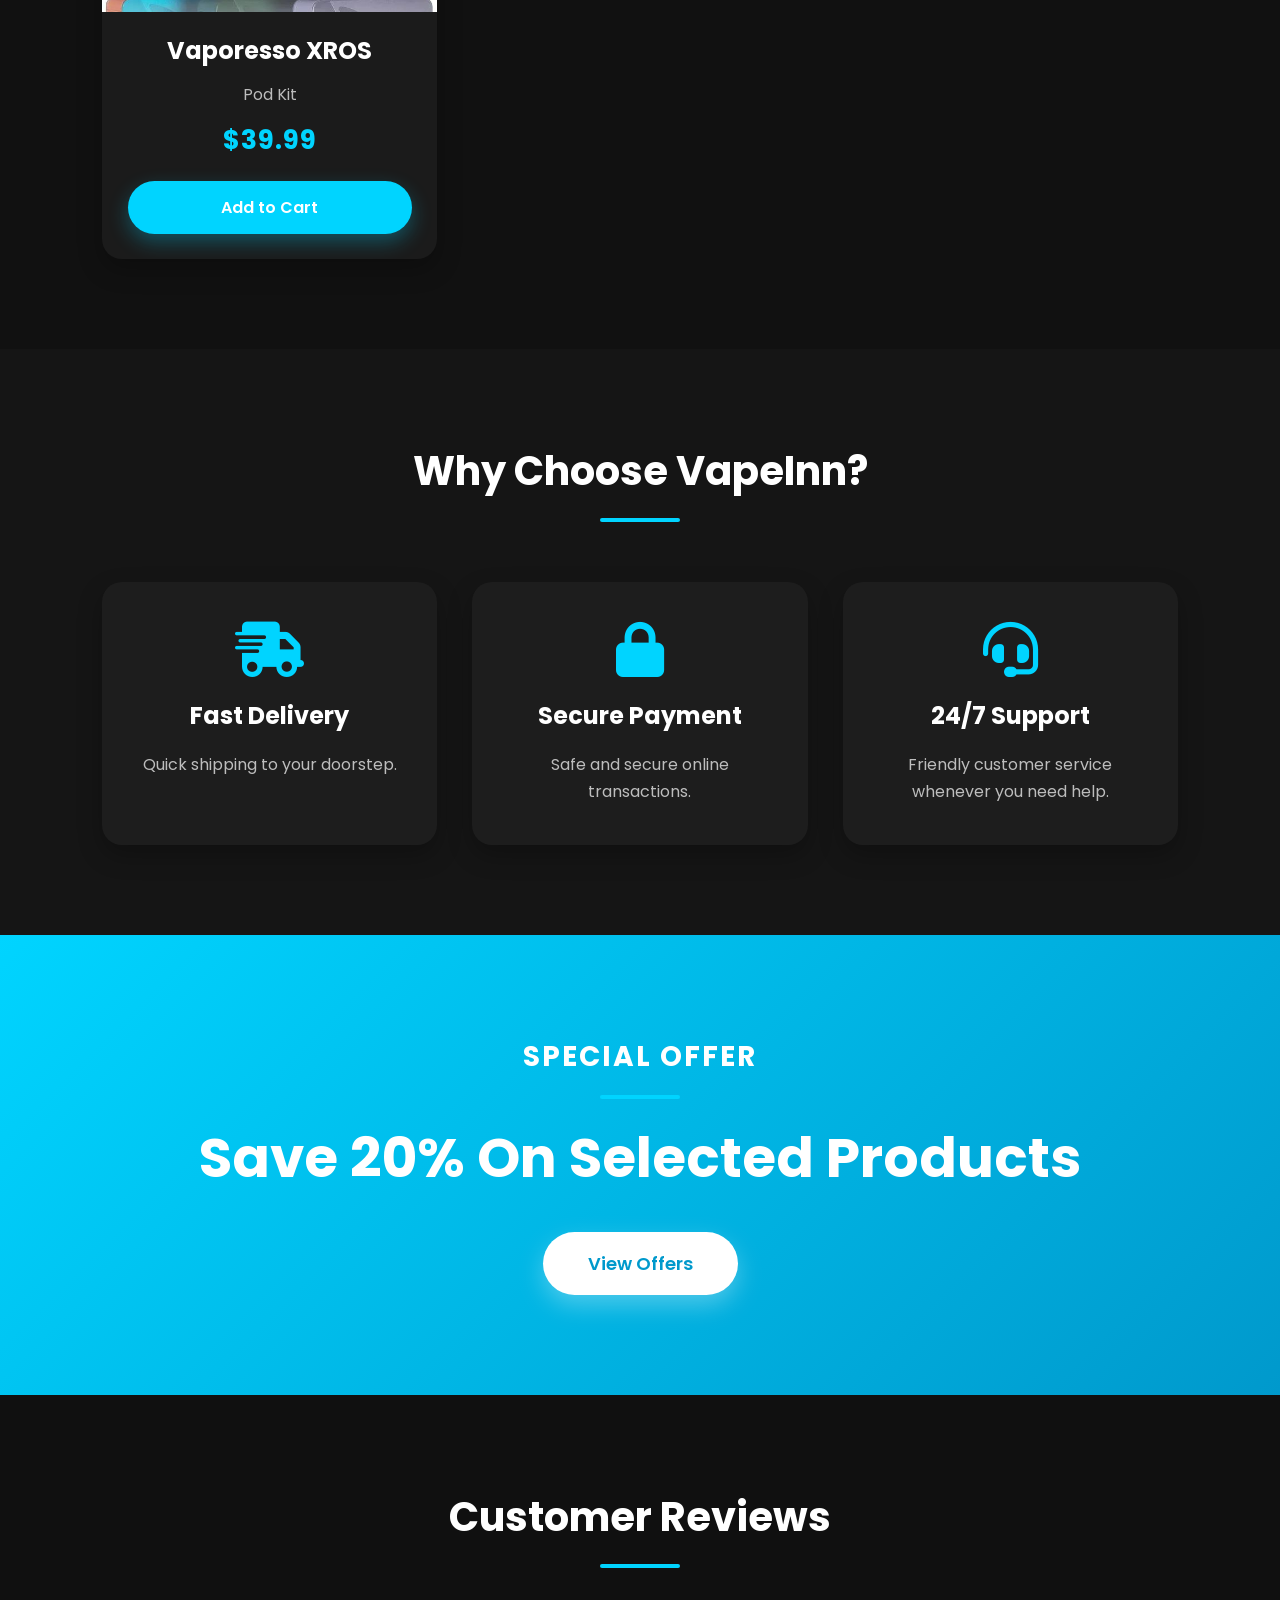
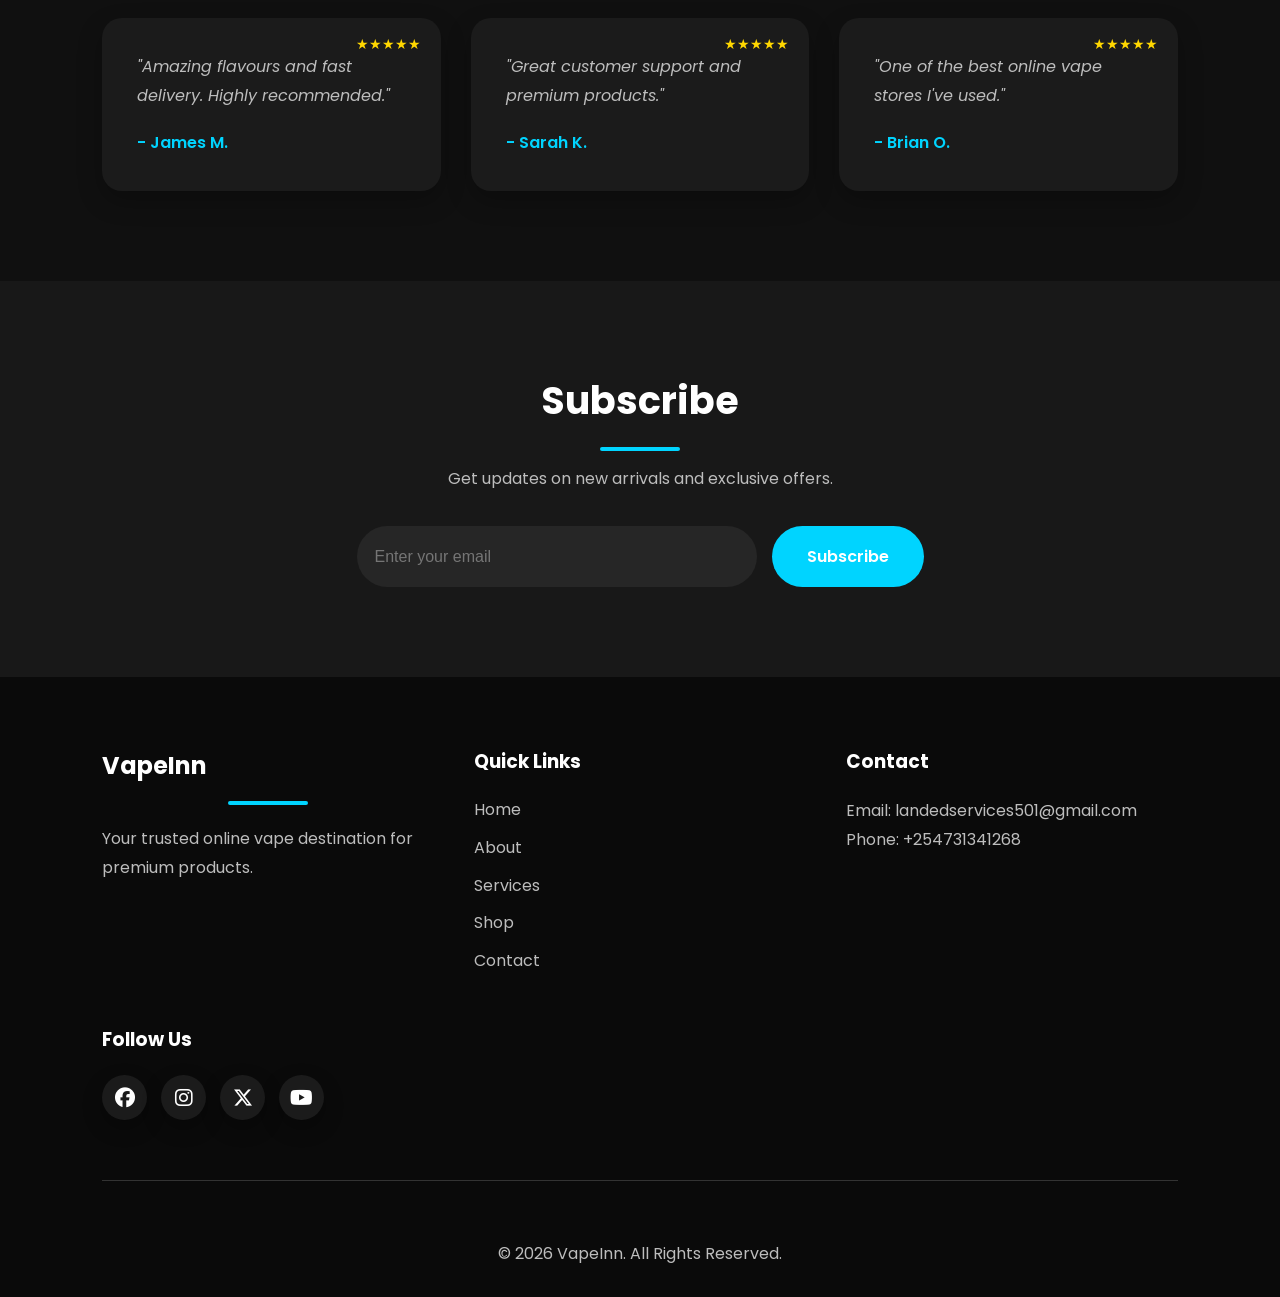
==== commit 553d3902: "Changed some of the codes" ====
--- a/index.html
+++ b/index.html
@@ -214,7 +214,7 @@
 
 <section class="why-us">
 
-    <h2>Why Choose VapeX?</h2>
+    <h2>Why Choose VapeInn?</h2>
 
     <div class="features">
 
@@ -343,7 +343,7 @@
 
     <div class="footer-about">
 
-        <h2>VapeX</h2>
+        <h2>VapeInn</h2>
 
         <p>
             Your trusted online vape destination for premium products.
@@ -398,7 +398,7 @@
     <hr>
 
     <p align="center">
-        © 2026 VapeX. All Rights Reserved.
+        © 2026 VapeInn. All Rights Reserved.
     </p>
 
 </footer>
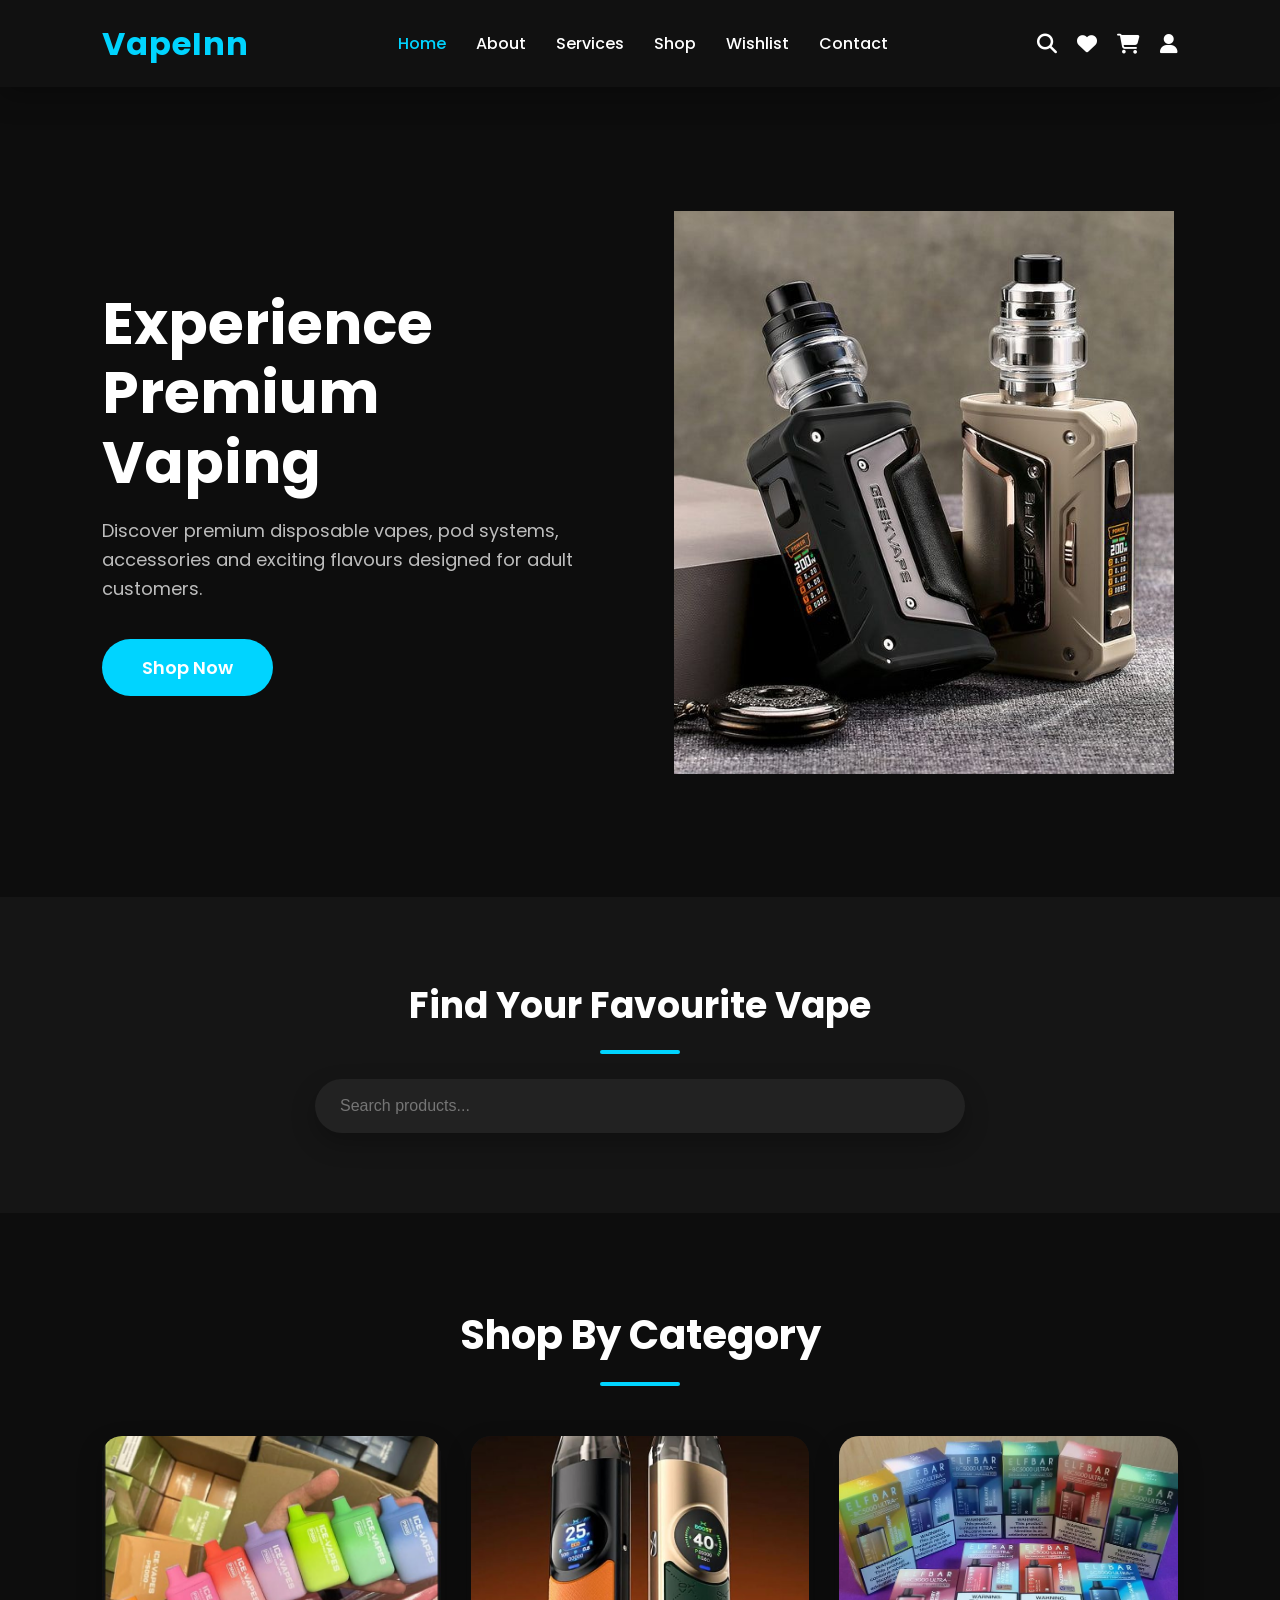
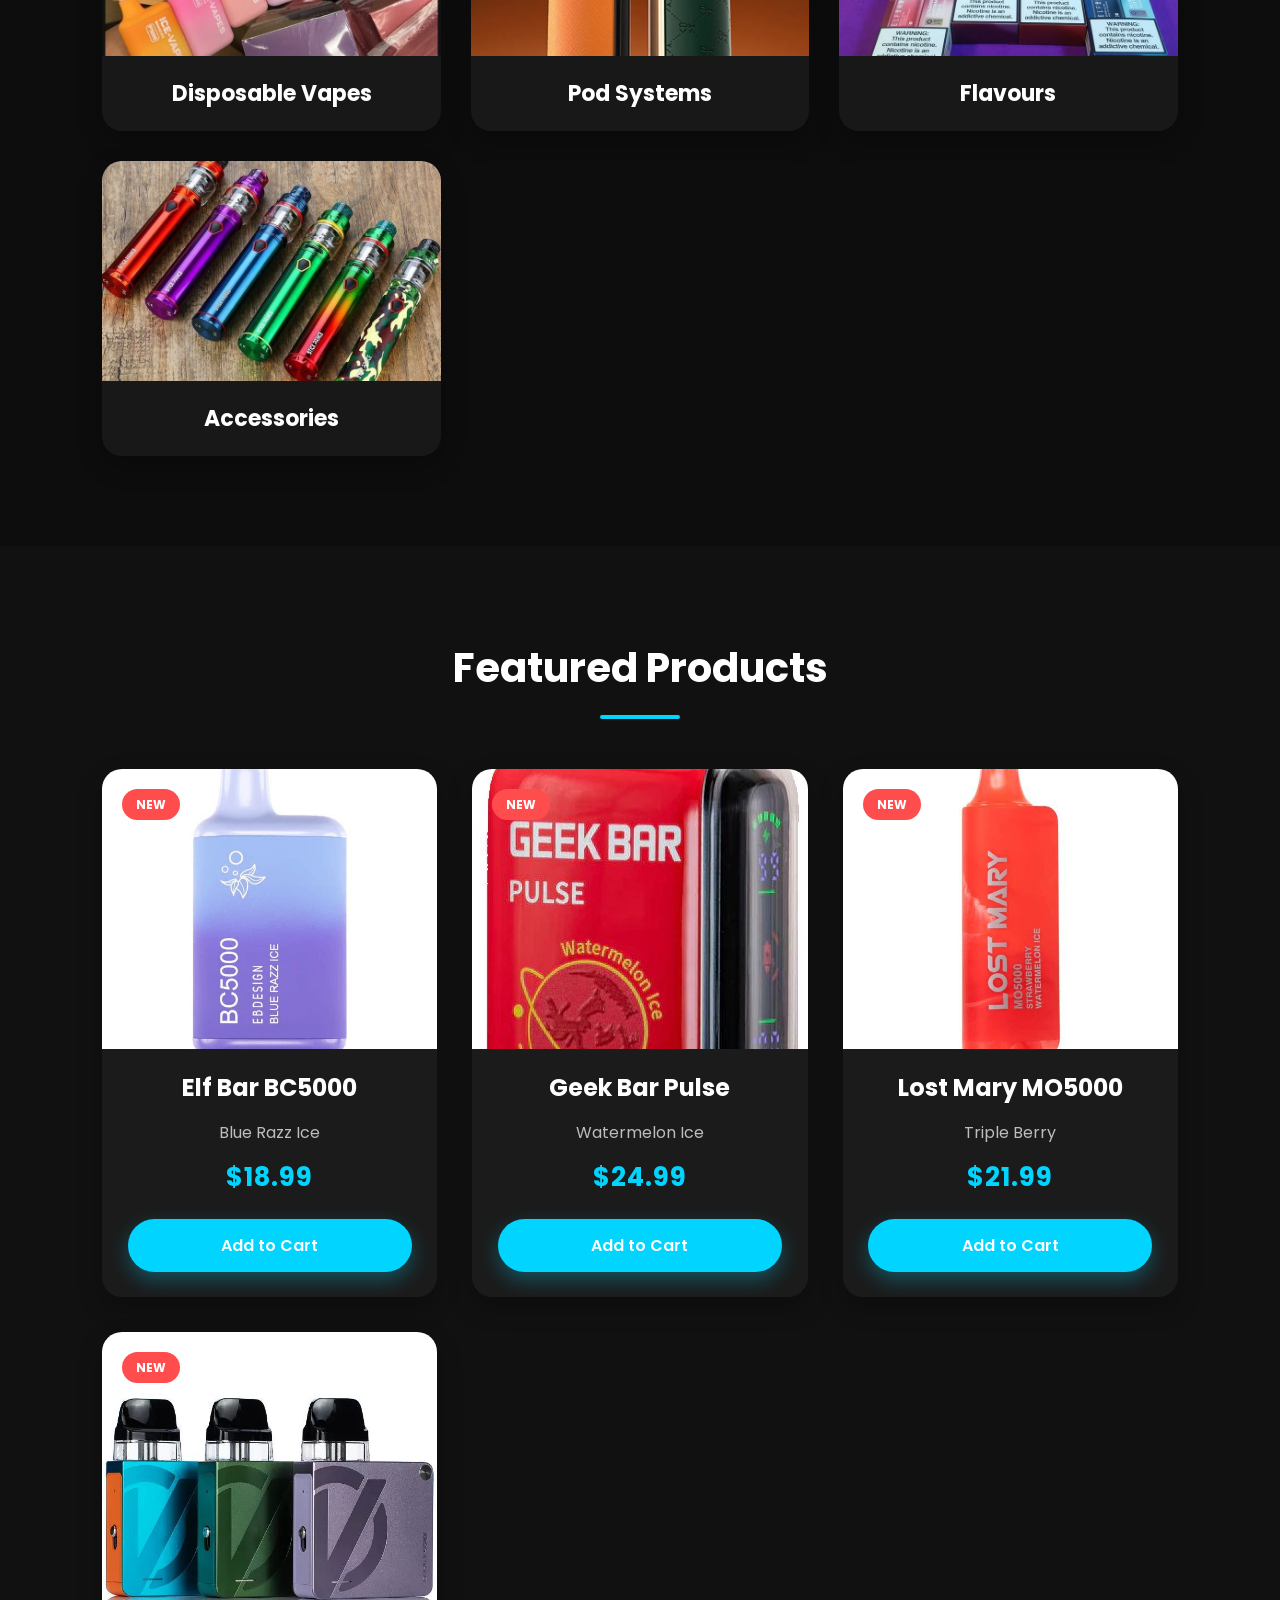
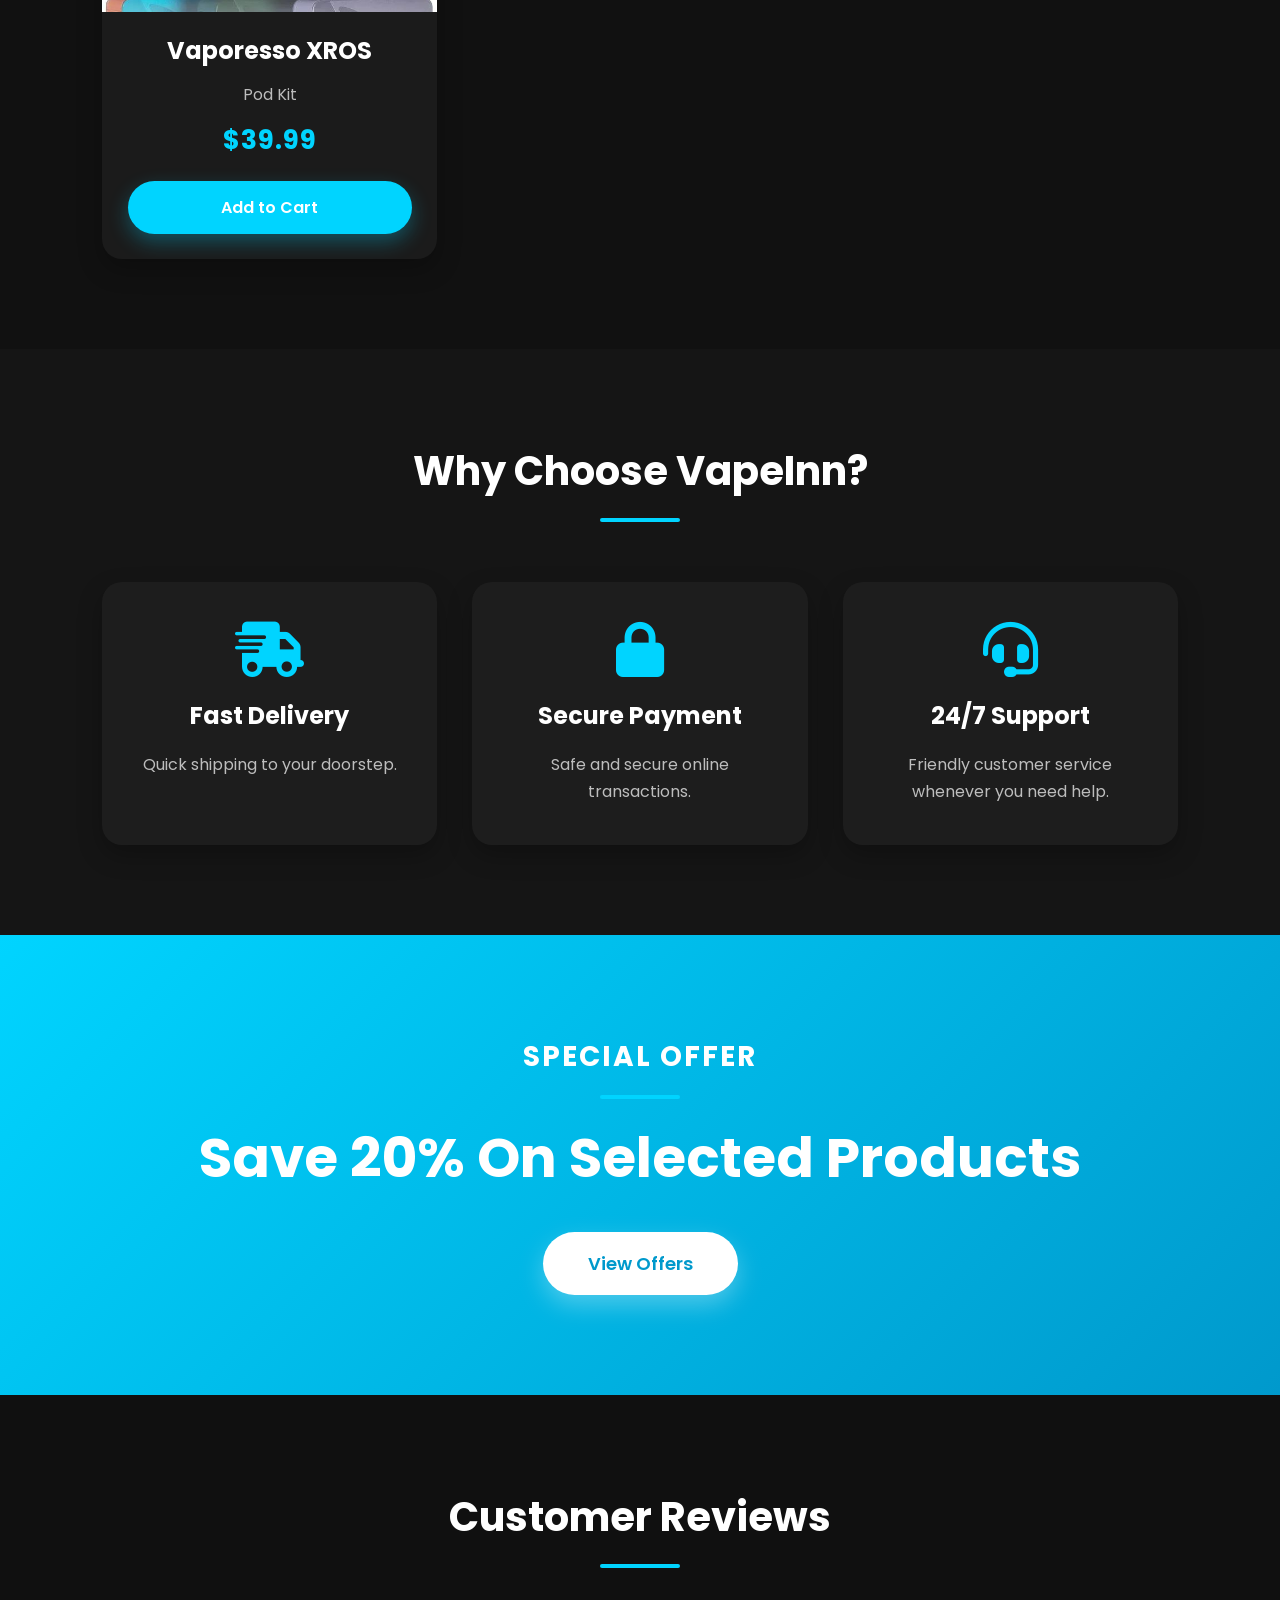
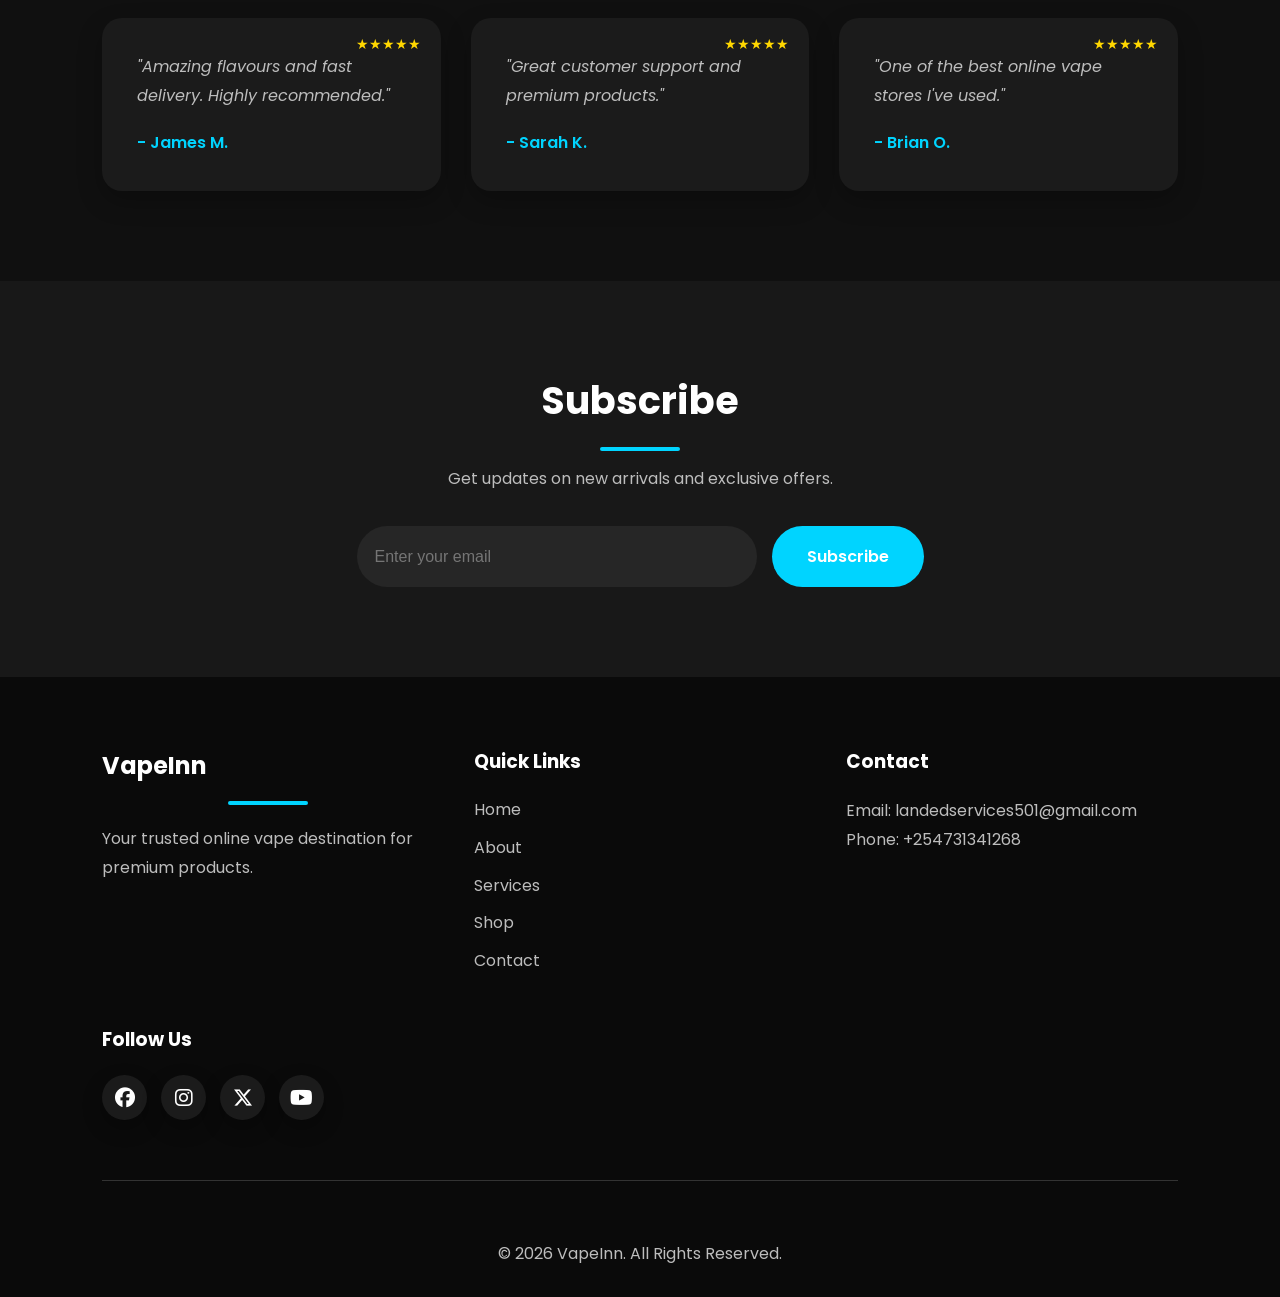
==== commit 041a4b6d: "Matched image" ====
--- a/index.html
+++ b/index.html
@@ -178,7 +178,7 @@
 
         <article class="product-card">
 
-            <img src="images/Lost Mary Ultrasonic 35K Disposable Vape (5%, 35000 Puffs).jpg" alt="Lost Mary">
+            <img src="images/shop/Lost Mary MO5000.jpg" alt="Lost Mary">
 
             <h3>Lost Mary MO5000</h3>
 
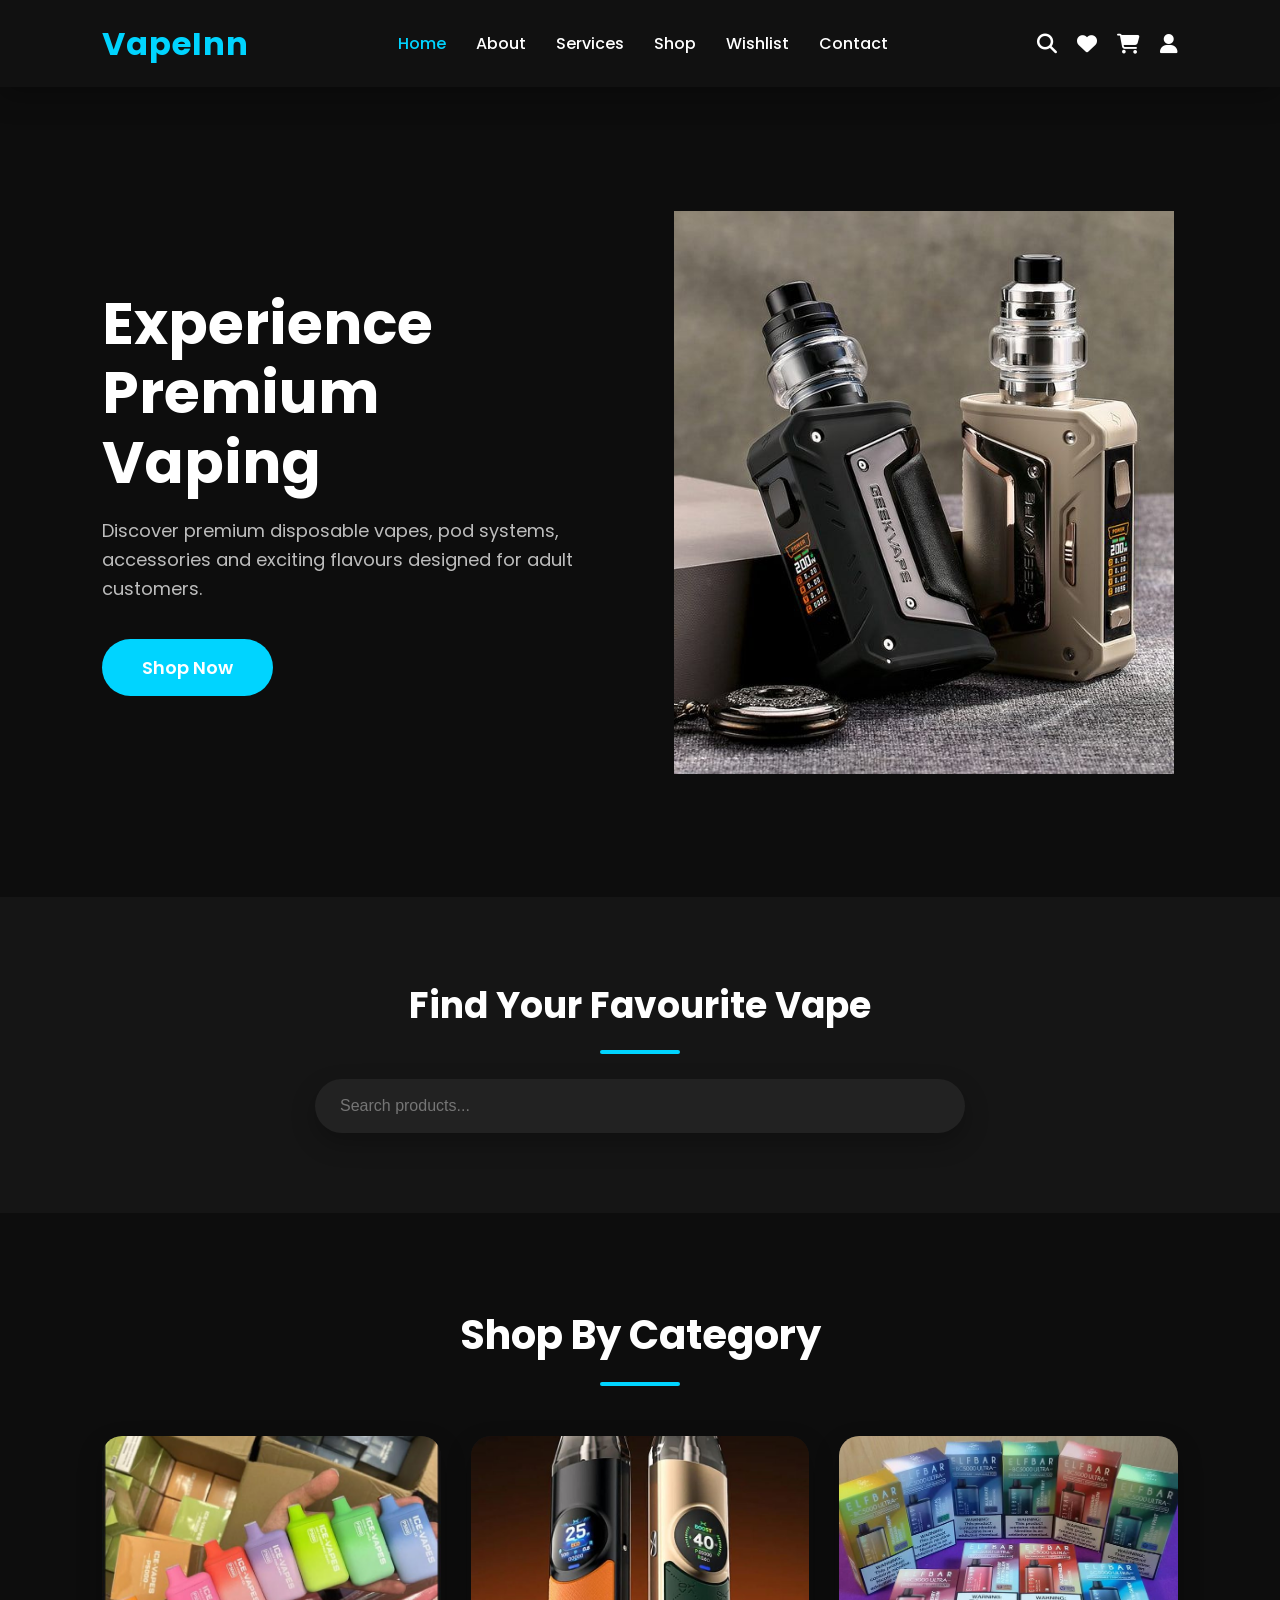
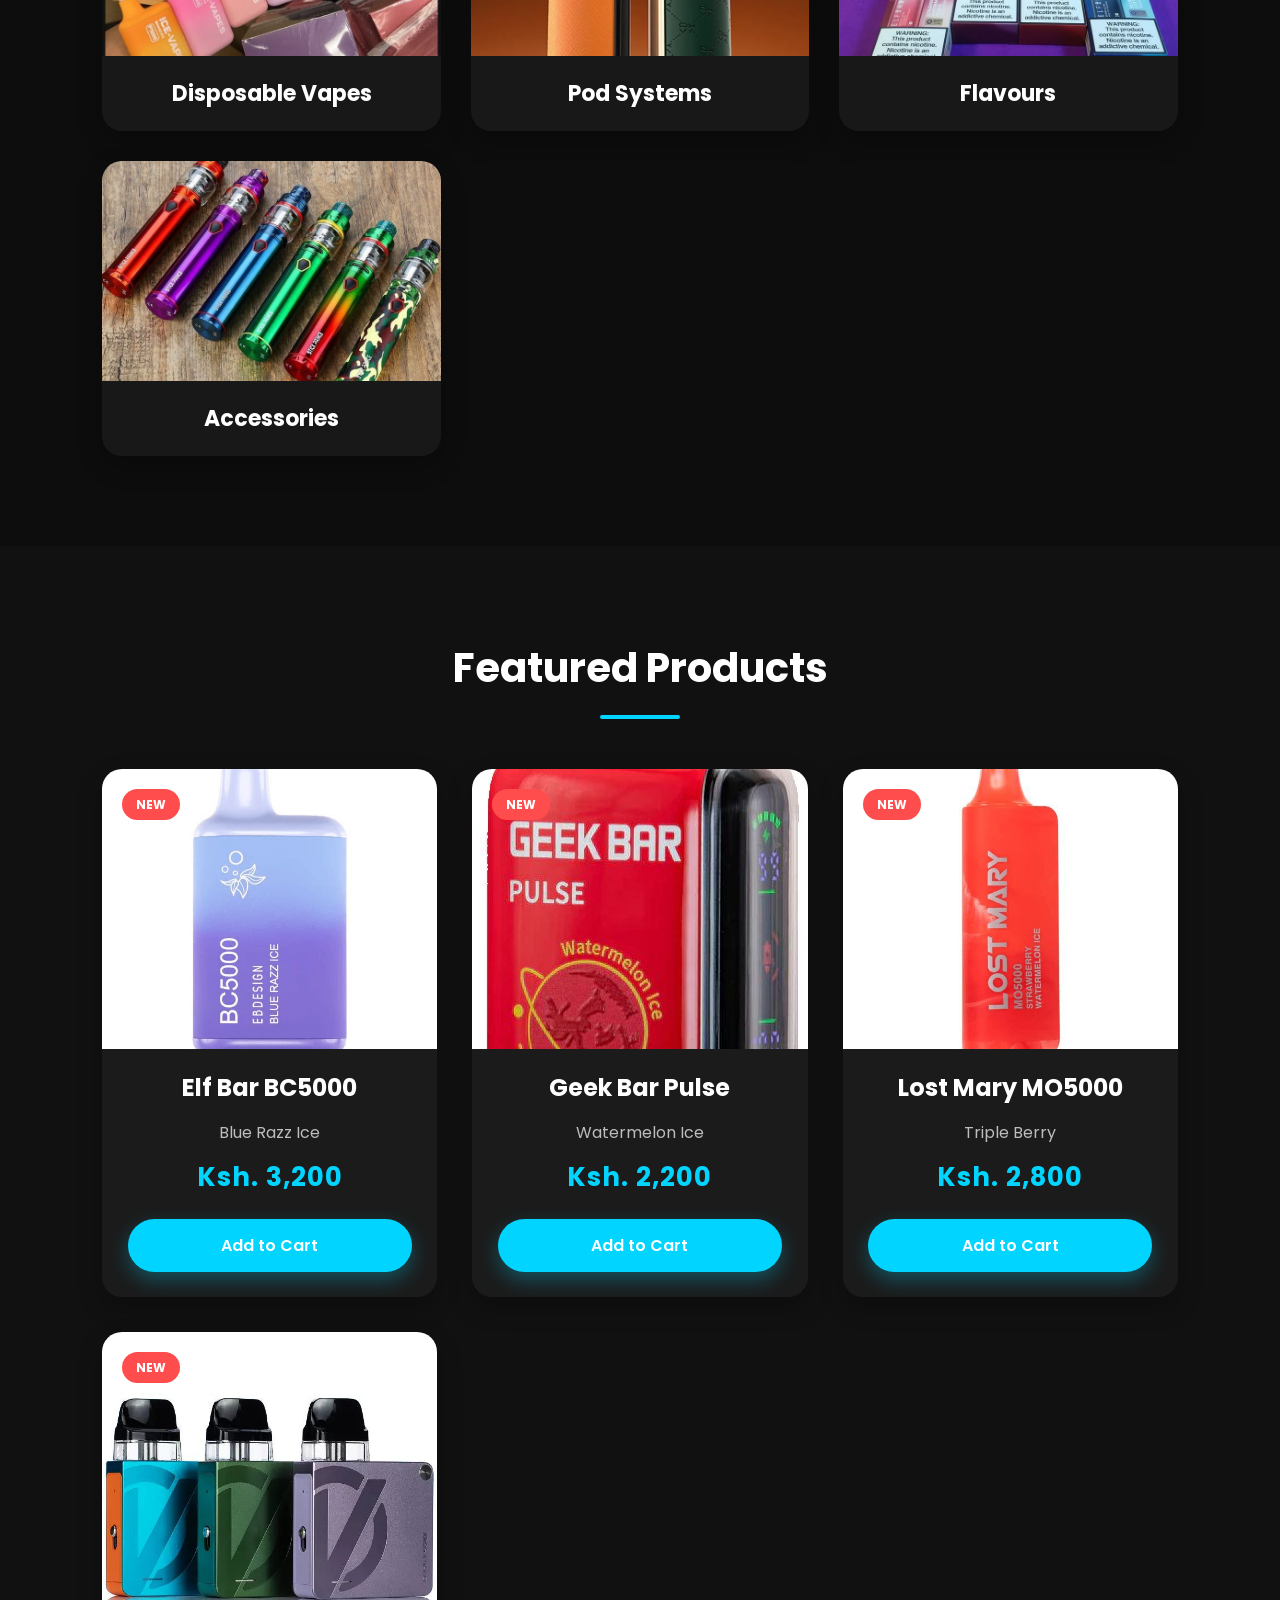
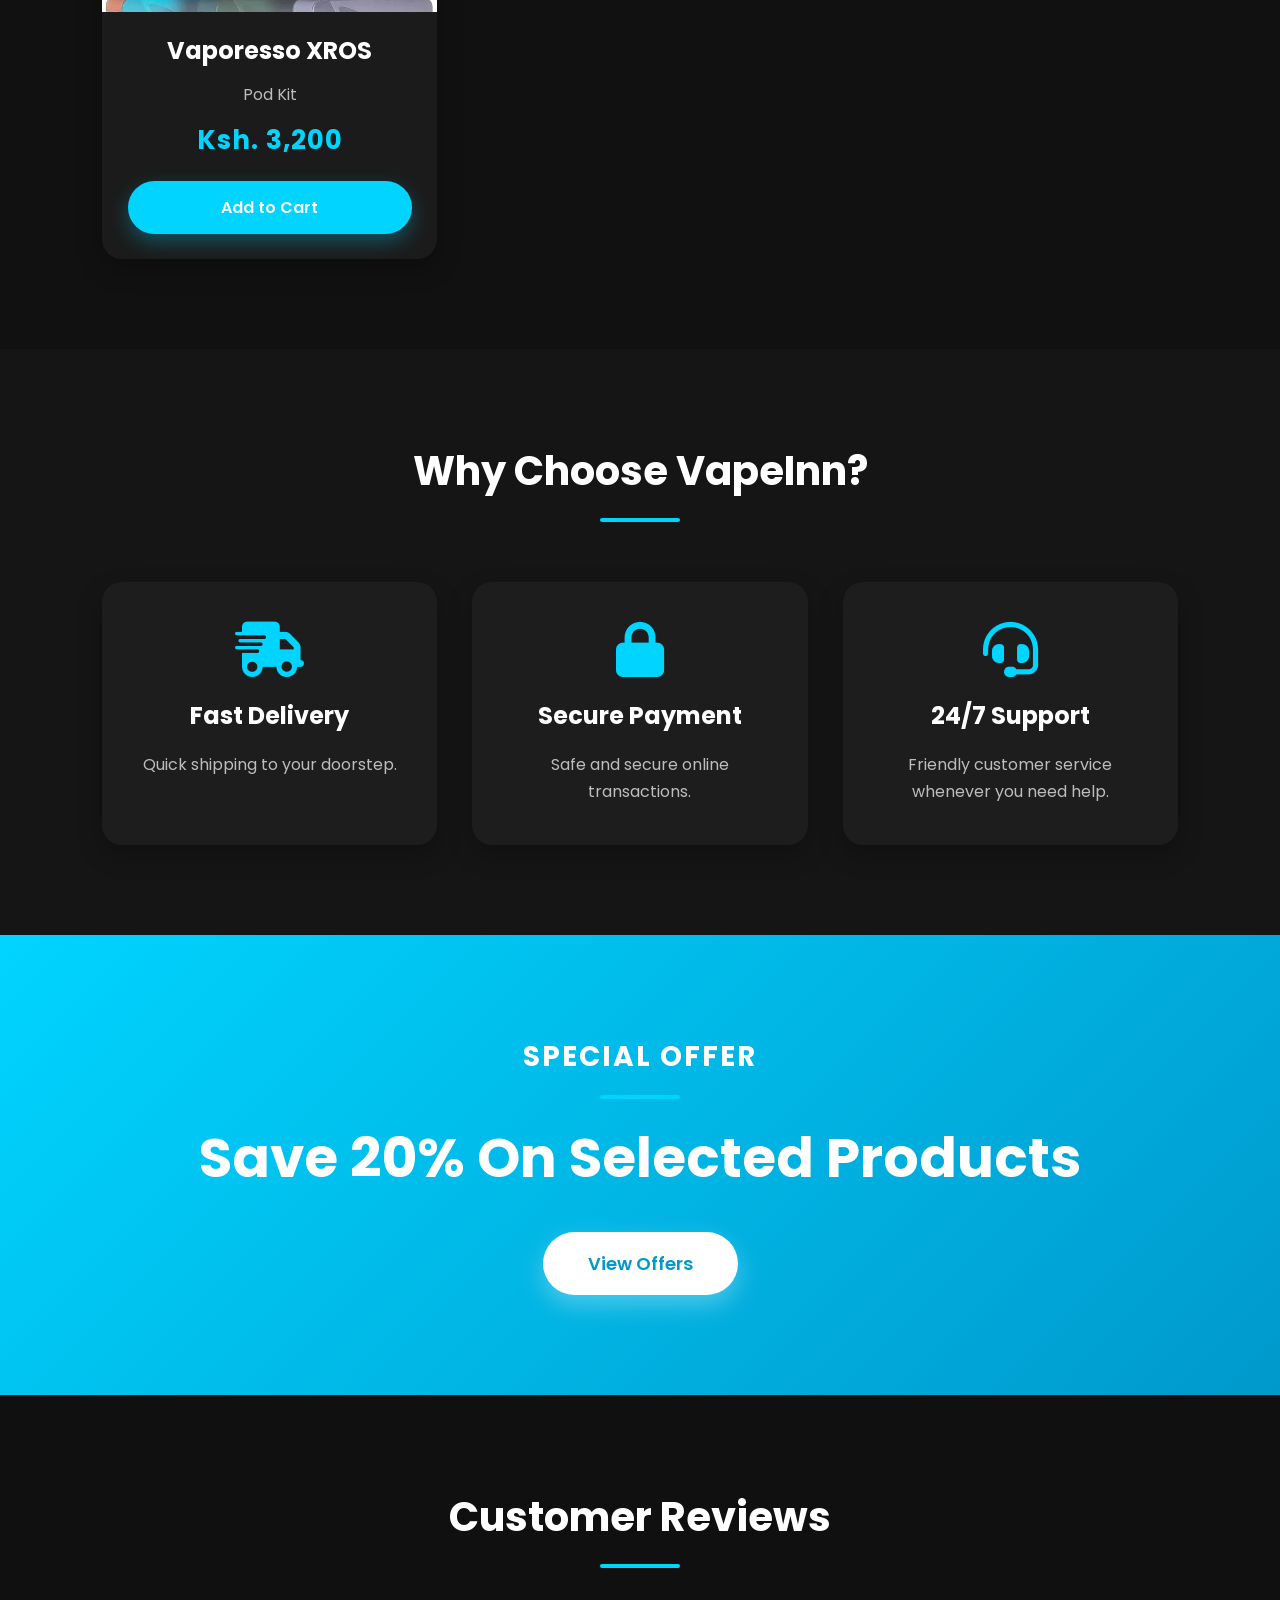
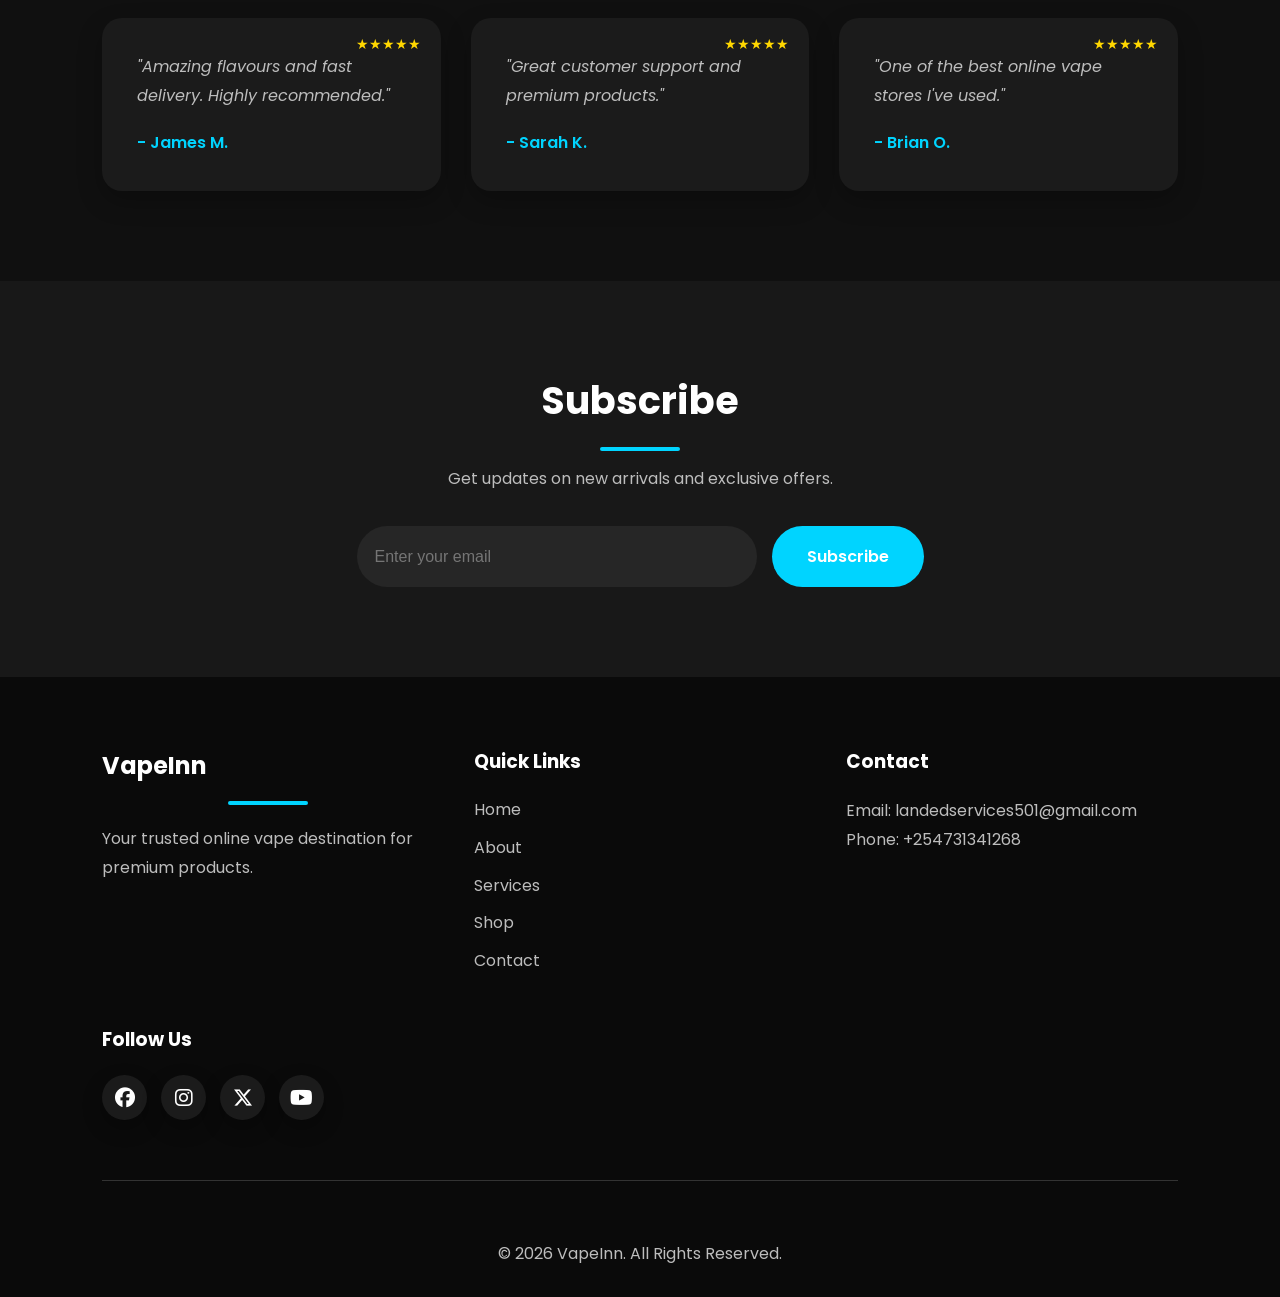
==== commit 8a02a7a5: "Correct  prices" ====
--- a/index.html
+++ b/index.html
@@ -152,7 +152,7 @@
 
             <p>Blue Razz Ice</p>
 
-            <h4>$18.99</h4>
+            <h4>Ksh. 3,200</h4>
 
             <button>Add to Cart</button>
 
@@ -168,7 +168,7 @@
 
             <p>Watermelon Ice</p>
 
-            <h4>$24.99</h4>
+            <h4>Ksh. 2,200</h4>
 
             <button>Add to Cart</button>
 
@@ -184,7 +184,7 @@
 
             <p>Triple Berry</p>
 
-            <h4>$21.99</h4>
+            <h4>Ksh. 2,800</h4>
 
             <button>Add to Cart</button>
 
@@ -200,7 +200,7 @@
 
             <p>Pod Kit</p>
 
-            <h4>$39.99</h4>
+            <h4>Ksh. 3,200</h4>
 
             <button>Add to Cart</button>
 
